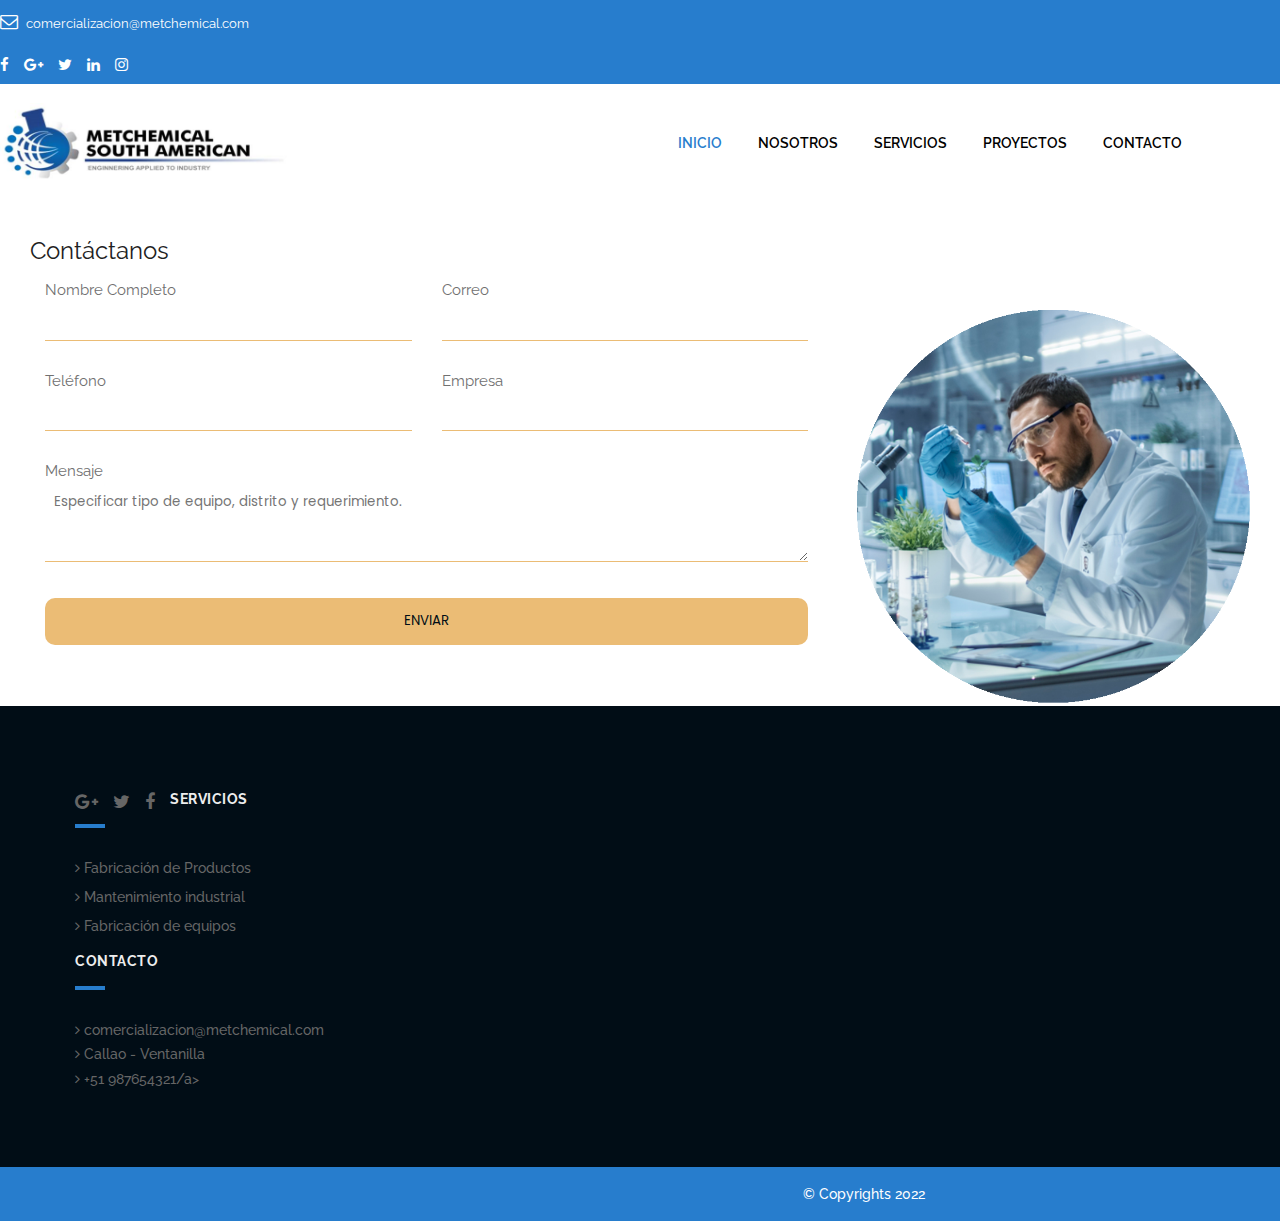
==== contacto.html @ 7496e04a "Tercera version 06/03 Alonso" ====
<!DOCTYPE html>
<html lang="en">
    <head>
        <meta charset="UTF-8">
        <meta http-equiv="X-UA-Compatible" content="IE=edge">
        <meta name="viewport" content="width=device-width, initial-scale=1.0">
        <link rel="icon" href="images/fevicon/fevicon.png" type="image/gif" />
        <link rel="stylesheet" type="text/css" href="css/styles.css">
        <link rel="stylesheet" type="text/css" href="css/style.css">
        <link href="https://cdn.jsdelivr.net/npm/bootstrap@5.1.3/dist/css/bootstrap.min.css" rel="stylesheet" integrity="sha384-1BmE4kWBq78iYhFldvKuhfTAU6auU8tT94WrHftjDbrCEXSU1oBoqyl2QvZ6jIW3" crossorigin="anonymous">
        <link rel="stylesheet" href="css/animate.css" />
        <link rel="stylesheet" href="css/responsive.css" />
        <!-- contact css -->
        <link rel="stylesheet" href="css/contacto.css" />
        <!-- colors css -->
        <link rel="stylesheet" href="css/colors1.css" />
        <!-- custom css -->
        <link rel="stylesheet" href="css/custom.css" />
        <!-- wow Animation css -->
        <link rel="stylesheet" href="css/animate.css" />
        <!-- revolution slider css -->
        <script src="https://cdn.jsdelivr.net/npm/bootstrap@5.1.3/dist/js/bootstrap.bundle.min.js" integrity="sha384-ka7Sk0Gln4gmtz2MlQnikT1wXgYsOg+OMhuP+IlRH9sENBO0LRn5q+8nbTov4+1p" crossorigin="anonymous"></script>
        <title>Nosotros</title>
    </head>
<body>

     <!-- loader -->
     <div class="bg_load"> <img class="loader_animation" src="images/loaders/loader_1.png" alt="#" /> </div>
     <!-- end loader -->
 
     <header id="default_header" class="header_style_1">
         <!-- header top -->
         <div class="header_top">
           <div class="container">
             <div class="row">
               <div class="col-md-8">
                 <div class="full">
                   <div class="topbar-left">
                     <ul class="list-inline">
     
                       <li> <span class="topbar-label"><i class="fa fa-envelope-o"></i></span> <span
                           class="topbar-hightlight"><a href="comercializacion@metchemical.com">
                             comercializacion@metchemical.com</a></span>
                       </li>
                     </ul>
                   </div>
                 </div>
               </div>
               <div class="col-md-4 right_section_header_top">
                 <div class="float-left">
                   <div class="social_icon">
                     <ul class="list-inline">
                       <li><a class="fa fa-facebook" href="https://www.facebook.com/" title="Facebook" target="_blank"></a>
                       </li>
                       <li><a class="fa fa-google-plus" href="https://plus.google.com/" title="Google+" target="_blank"></a>
                       </li>
                       <li><a class="fa fa-twitter" href="https://twitter.com" title="Twitter" target="_blank"></a></li>
                       <li><a class="fa fa-linkedin" href="https://www.linkedin.com" title="LinkedIn" target="_blank"></a>
                       </li>
                       <li><a class="fa fa-instagram" href="https://www.instagram.com" title="Instagram" target="_blank"></a>
                       </li>
                     </ul>
                   </div>
                 </div>
                 <div class="float-right">
                   <!-- <div class="make_appo"> <a class="btn white_btn" href="make_appointment.html">Make Appointment</a> </div> -->
                 </div>
               </div>
             </div>
           </div>
         </div>
         <!-- end header top -->
         <!-- header bottom -->
         <div class="header_bottom">
           <div class="container">
             <div class="row">
               <div class="col-lg-3 col-md-12 col-sm-12 col-xs-12">
                 <!-- logo start -->
                 <div class="logo"> <a href="index.html"><img src="images/logos/it_logo.png" alt="logo" /></a> </div>
                 <!-- logo end -->
               </div>
               <div class="col-lg-9 col-md-12 col-sm-12 col-xs-12">
                 <!-- menu start -->
                    <div class="menu_side">
                        <div id="navbar_menu">
                            <ul class="first-ul">
                                <li> <a class="active" href="index.html">Inicio</a>
                                  <!-- <ul>
                                    <li><a href="it_home.html">It Home Page</a></li>
                                    <li><a href="it_home_dark.html">It Dark Home Page</a></li>
                                  </ul> -->
                                </li>
                                <li><a href="nosotros.html">Nosotros</a></li>
                                <li> <a href="#it_service.html">Servicios</a>
                                  <ul>
                                    <li><a href="#it_service_list.html">Categoría 1</a></li>
                                    <li><a href="#it_service_detail.html">Categoría 2</a></li>
                                  </ul>
                                </li>
                                <li> <a href="proyectos.html">Proyectos</a>
                                </li>

                                <!--<li> <a href="it_shop.html">Shop</a>
                                     <ul>
                                         <li><a href="it_shop.html">Shop List</a></li>
                                         <li><a href="it_shop_detail.html">Shop Detail</a></li>
                                         <li><a href="it_cart.html">Shopping Cart</a></li>
                                         <li><a href="it_checkout.html">Checkout</a></li>
                                     </ul>
                                 </li> -->
                                 <li> <a href="#it_contact.html">Contacto</a></li>
                            </ul>
                        </div>
                 </div>
                 <!-- menu end -->
               </div>
             </div>
           </div>
         </div>
         <!-- header bottom end -->
     </header>

    <div class="contact-wrapper animated bounceInUp">
        <div class="contact-form">
            <h1>Contáctanos</h1>
            <form name="frmContacto" method="post" action="sendmail.php">
                <p>
                    <label>Nombre Completo</label>
                    <input type="text" name="name">
                </p>
                <p>
                    <label>Correo</label>
                    <input type="email" name="email">
                </p>
                <p>
                    <label>Teléfono</label>
                    <input type="tel" name="phone">
                </p>
                <p>
                    <label>Empresa</label>
                    <input type="text" name="empresa">
                </p>
                <p class="block">
                   <label>Mensaje</label> 
                    <textarea placeholder="Especificar tipo de equipo, distrito y requerimiento." name="mensaje" rows="3"></textarea>
                </p>
                <p class="block">
                    <button type="submit">
                        Enviar
                    </button>
                </p>
            </form>
        </div>
        <div class="contact-info" style="background-image: url('/images/quimica-metchemical.png'); background-size: cover;">
           
        </div>
    </div>

    <footer class="footer_style_2">
        <div class="container-fuild">
          <div class="row">
          
            <div class="footer_blog">
              <div class="row">
                <div class="col-md-3">
                  <ul class="social_icons">
                    <li class="social-icon fb"><a href="#"><i class="fa fa-facebook" aria-hidden="true"></i></a></li>
                    <li class="social-icon tw"><a href="#"><i class="fa fa-twitter" aria-hidden="true"></i></a></li>
                    <li class="social-icon gp"><a href="#"><i class="fa fa-google-plus" aria-hidden="true"></i></a></li>
                  </ul>
                </div>
                <div class="col-md-3">
                  <div class="main-heading left_text">
                    <h2>Servicios</h2>
                  </div>
                  <ul class="footer-menu">
                    <li><a href="#it_data_recovery.html"><i class="fa fa-angle-right"></i> Fabricación de Productos</a></li>
                    <li><a href="#it_computer_repair.html"><i class="fa fa-angle-right"></i> Mantenimiento industrial</a>
                    </li>
                    <li><a href="#it_mobile_service.html"><i class="fa fa-angle-right"></i> Fabricación de equipos </a></li>
                    <!-- <li><a href="it_network_solution.html"><i class="fa fa-angle-right"></i> Network solutions</a></li>
                    <li><a href="it_techn_support.html"><i class="fa fa-angle-right"></i> Technical support</a></li> -->
                  </ul>
                </div>
                <div class="col-md-6">
                  <div class="main-heading left_text">
                    <h2>Contacto</h2>
                  </div>
                  <p><i class="fa fa-angle-right"></i>
                    comercializacion@metchemical.com<br>
                    <i class="fa fa-angle-right"></i> Callao - Ventanilla<br>
                    <span style="font-size:18px;"><a href="tel:+9876543210"><i class="fa fa-angle-right"></i> +51
                        987654321/a></span>
                  </p>
                
                </div>
              </div>
            </div>
            <div class="cprt">
              <p>© Copyrights 2022 </p>
            </div>
          </div>
        </div>
      </footer>
      <!-- end footer -->
  
      <script src="js/jquery.min.js"></script>
  <script src="js/bootstrap.min.js"></script>
  <!-- menu js -->
  <script src="js/menumaker.js"></script>
  <!-- wow animation -->
  <script src="js/wow.js"></script>
  <!-- custom js -->
  <script src="js/custom.js"></script>
  <!-- revolution js files -->
  <script src="revolution/js/jquery.themepunch.tools.min.js"></script>
  <script src="revolution/js/jquery.themepunch.revolution.min.js"></script>
  <script src="revolution/js/extensions/revolution.extension.actions.min.js"></script>
  <script src="revolution/js/extensions/revolution.extension.carousel.min.js"></script>
  <script src="revolution/js/extensions/revolution.extension.kenburn.min.js"></script>
  <script src="revolution/js/extensions/revolution.extension.layeranimation.min.js"></script>
  <script src="revolution/js/extensions/revolution.extension.migration.min.js"></script>
  <script src="revolution/js/extensions/revolution.extension.navigation.min.js"></script>
  <script src="revolution/js/extensions/revolution.extension.parallax.min.js"></script>
  <script src="revolution/js/extensions/revolution.extension.slideanims.min.js"></script>
  <script src="revolution/js/extensions/revolution.extension.video.min.js"></script>
  


</body>
</html>
---- css/styles.css ----
body{
    
}

.center{
    display: flex;
    justify-content: center;
    align-items: center;
}

.padding-top-s{
    padding-top: 20px;
}

.padding-top-m{
    padding-top: 50px;
}

.padding-top-l{
    padding-top: 80px;
}

.padding-top-xl{
    padding-top: 120px;
}

.padding-bottom-l{
    padding-bottom: 80px;
}


.padding-bottom-Xl{
    padding-bottom: 120px;
}




.color1{
    background: #0769b4;
}

.color2{
    background: #B45207;
}

.color3{
    background: #5207B4;
}

.color4{
    background: #75B8EB;
}

.color5{
    background: #EBBC75;
}

.color6{
    background: #010D16;
}

.color7{
    background: #707D86;
}

.color8{
    background: #12B407;
}

.color9{
    background: #F9F9F9;
}

/**************************************************/

.cover{
    width: 100%; 
    height: 450px; 
    background-repeat:no-repeat;
    background-size:cover;
    background-position:center;
    text-align: center;
    margin-top: 160px;
}

.cover h1{
    color: white;
    font-size: 60px;
    font-weight: bold;
}

.cover .row{
    height: 100%;
}

/**************************************************/


.circle-img{
    width:100%;
    margin-top: -200px;
}


/*******************************MISION Y VISION*******************************/

.mision-vision{
    margin: 20px;
    border-radius: 50%;
    width:200px;
    height:200px;
}

.mision-vision p{
    font-weight: bold;
    font-size: x-large;
    color: white;
}

.recurso{
    width: 200px;
}

/* .mision-vision:hover{
    transition: ease-in 0.3s;
    background: #010D16;
} */

.title-mv{
    
}

.mision-vision .event-h{
    width: 90%;
    padding-top: 120px;
    text-align: left;
    transform: translatey(30px);
    opacity: 0;
    transition: all .3s ease-in-out;
}

.mision-vision .event-h:hover{
    transform: translatey(0px);
    opacity: 1;
    transition: all .3s ease-in-out;
}


/***********************************VALORES**********************/

.valores{
    background: white;
    border-radius: 10px;
    height: 140px;
    margin-bottom: 20px;
    border: 1px solid #010D16;
    padding-top: 20px;
    padding-left: 20px;
    padding-bottom: 20px;
    padding-right: 20px;
}

.valores span{
    font-weight: 400;
    font-size: medium;
}

.v-t{
    font-weight: bold;
    font-size: large;
}

.icon-v{
    width: 80px;
    padding-right: 20px;
}



/***************************************************************/

.cta1{
    background: #EBBC75;
    width: 180px;
    height: 50px;
    border-radius: 10px;
    line-height: 42px;
    color: #010D16;
    font-weight: bold;
    cursor: pointer;
}

.color-a{
    color: white;
}

.cta1:hover{
    background: #0769b4;
    color: white;
    transition: ease-in 0.3s;
}





/*****************************PROYECTOS****************************/

.border-pro{
    border: 1px solid #010D16;
    margin: 20px;
    
}

.img-proyectos{
    margin-left: -12px;
    width: 112%;
    background-repeat:no-repeat;
    background-size:cover;
    background-position:center;
    height: 200px;
}




/*********************EFECTOS*****************************/

.animated {
    -webkit-animation-duration: 2.5s;
    animation-duration: 2.5s;
    -webkit-animation-fill-mode: both;
    animation-fill-mode: both;
    -webkit-animation-timing-function: linear;
    animation-timing-function: linear;
    animation-iteration-count: 0.5s;
    -webkit-animation-iteration-count: 0.5s;
  } 
  
  @-webkit-keyframes bounce {
    0%, 20%, 40%, 60%, 80%, 100% {-webkit-transform: translateY(0);}
    50% {-webkit-transform: translateY(-5px);}
  } 
  
  @keyframes bounce { 
    0%, 20%, 40%, 60%, 80%, 100% {transform: translateY(0);}
    50% {transform: translateY(-5px);}
  } 
  
  .bounce { 
    -webkit-animation-name: bounce;
    animation-name: bounce;
  }
---- css/style.css ----
/*------------------------------------------------------------------
		File Name: style.css
-------------------------------------------------------------------*/

/*------------------------------------------------------------------
		[Table of contents]

		1.  IMPORT FONTS
    2.  IMPORT FILES
	3.  BASIC
    4.  LOADER
	5.  HEADER
	      - Header Top 
	      - Menu 
	      - Search Bar
	      - Side Menu
		  - Fix Header
	6.  SLIDER PARALLAX
	      - Simple Parallax
	      - Slider Text
		  - Testimonial slider
	7.  SECTION
	      - Counter
		  - Form
		  - Progress Bar
		  - Pagination
	8.  SLIDER
	9.  ACCORDION
	10. PRICE TABLE
	11. INNER PAGE BANNER
	12. SIDEBAR
	     - Sidebar Search
	13. BLOG	
         - Blog Detail	
	14. CASE STUDIES
	15. SHOP
    16. FOOTER
	17. CUSTOM
		
	-------------------------------------------------------------------*/


/*------------------------------------------------------------------
		1. IMPORT FONTS
	-------------------------------------------------------------------*/

@import url(https://fonts.googleapis.com/css?family=Source+Sans+Pro:300,400,400i,600,700,900);
@import url('https://fonts.googleapis.com/css?family=Raleway:100,100i,200,200i,300,300i,400,400i,500,500i,600,600i,700,700i,800,800i,900,900i');
@import url('https://fonts.googleapis.com/css?family=Poppins:100,100i,200,200i,300,300i,400,400i,500,500i,600,600i,700,700i,800,800i,900,900i');
@import url(https://fonts.googleapis.com/css?family=Roboto:300,400,400i,500,500i,700,700i);
@import url(https://fonts.googleapis.com/css?family=Arvo:400,400i,700,700i);

/*------------------------------------------------------------------
		2. IMPORT FILES
	-------------------------------------------------------------------*/

@import url(animate.css);
@import url(font-awesome.min.css);

/*------------------------------------------------------------------
		3. BASIC
	-------------------------------------------------------------------*/

* {
	margin: 0;
	padding: 0;
	outline: none !important;
	box-sizing: border-box;
}

html,
body {
	color: #898989;
	font-size: 15px;
	font-family: 'Raleway', sans-serif;
	line-height: normal;
	font-weight: 400;
	overflow-x: hidden;
}

body {
	overflow-x: hidden;
}

body.demos .section {
	background: url(images/bg.png) repeat top center #f2f3f5;
}

body.demos .section-title img {
	max-width: 280px;
	display: block;
	margin: 10px auto;
}

body.demos .service-widget h3 {
	border-bottom: 1px solid #ededed;
	font-size: 18px;
	padding: 20px 0;
	background-color: #ffffff;
}

body.demos .service-widget {
	margin: 0 0 30px;
	padding: 30px;
	background-color: #fff
}

body.demos .container-fluid {
	max-width: 1080px
}

a {
	color: #1f1f1f;
	text-decoration: none !important;
	outline: none !important;
	-webkit-transition: all .3s ease-in-out;
	-moz-transition: all .3s ease-in-out;
	-ms-transition: all .3s ease-in-out;
	-o-transition: all .3s ease-in-out;
	transition: all .3s ease-in-out;
}

h1,
h2,
h3,
h4,
h5,
h6 {
	letter-spacing: 0;
	font-weight: normal;
	position: relative;
	padding: 0;
	font-weight: normal;
	line-height: normal;
	color: #1f1f1f;
	margin: 0
}

h6 {
	font-size: 14px;
	margin-bottom: 10px;
}

h1 {
	font-size: 24px
}

.small_heading.main-heading h2 {
	font-size: 21px;
}

.small_heading.main-heading::after {
	top: 18px;
}

.small_heading.main-heading {
	margin-bottom: 20px;
	width: 100%;
}

h3 {
	font-size: 18px
}

h4 {
	font-size: 16px
}

h5 {
	font-size: 14px
}

h1 a,
h2 a,
h3 a,
h4 a,
h5 a,
h6 a {
	color: #212121;
	text-decoration: none!important;
	opacity: 1
}

ol,
ul {
	list-style: none;
	margin: 0;
}

a {
	color: #000;
	text-decoration: none;
	outline: none;
}

a,
.btn {
	text-decoration: none !important;
	outline: none !important;
	-webkit-transition: all .3s ease-in-out;
	-moz-transition: all .3s ease-in-out;
	-ms-transition: all .3s ease-in-out;
	-o-transition: all .3s ease-in-out;
	transition: all .3s ease-in-out;
}

.btn-custom {
	margin-top: 20px;
	background-color: transparent;
	border: 2px solid #ddd;
	padding: 12px 40px;
	font-size: 16px;
}

.button_section {
	float: left;
	width: 100%;
}

a.btn,
button.btn {
	min-width: 170px;
	height: 50px;
	border-radius: 100px;
	padding: 0;
	text-align: center;
	line-height: 52px;
	font-size: 14px;
	font-weight: 600;
	text-transform: uppercase;
	margin-top: 10px;
	color: #fff;
	border: solid transform 1px;
	text-shadow: 1px 1px 3px rgba(0, 0, 0, .5);
	position: relative;
	font-family: 'Poppins', sans-serif;
}

.btn.dark_gray_bt {
	background: #252525;
}

a.btn.border_btn {
	border: solid transparent 1px;
	background: transparent;
}

a.btn:hover,
button.btn:hover,
a.btn:focus,
button.btn:focus {
	background: #252525;
	color: #fff;
}

button.btn.white_btn,
a.btn.white_btnbutton.btn.white_btn,
a.btn.white_btn {
	background: #fff;
	padding: 0 50px;
}

.btn.sqaure_bt i {
	margin-left: 8px;
	font-weight: 600;
	top: -1px;
	position: relative;
}

.bottom_info .btn.sqaure_bt {
	margin: 0;
}

.bottom_info .pull-right {
	margin-top: 17px !important;
}

.blog_grid .bottom_info .pull-right {
	margin-top: 0 !important;
}

.padding-bottom_0 {
	padding-bottom: 0 !important;
}

.padding-top_0 {
	padding-top: 0 !important;
}

.padding-bottom_1 {
	padding-bottom: 10px !important;
}

.padding-bottom_2 {
	padding-bottom: 20px !important;
}

.padding-bottom_3 {
	padding-bottom: 30px !important;
}

.padding-bottom_4 {
	padding-bottom: 40px !important;
}

.padding-bottom_5 {
	padding-bottom: 50px !important;
}

.pull-right {
	float: right !important;
}

.pull-left {
	float: left !important;
}

.img-responsive {
	max-width: 100%;
}

.color_black p,
.color_black ul,
.color_black ul li {
	color: #000;
}

.black_color {
	color: #000;
}

.semi_bold {
	font-weight: 600;
}

.lead {
	font-size: 18px;
	line-height: 30px;
	color: #767676;
	margin: 0;
	padding: 0;
}

blockquote {
	margin: 20px 0 20px;
	padding: 30px;
}

.margin_0 {
	margin: 0 !important;
}

.padding_0 {
	padding: 0 !important;
}

h2 {
	font-size: 35px;
	color: #000;
	line-height: 36px;
	font-weight: 600;
	position: relative;
	margin-bottom: 15px;
	text-transform: uppercase;
	margin-top: 15px;
}

h3 {
	font-size: 24px;
	color: #000;
	line-height: normal;
	font-weight: 500;
	text-transform: none;
	margin-bottom: 20px;
	font-weight: 600;
}

h4 {
	font-size: 18px;
	color: #000;
	line-height: 21px;
	font-weight: 600;
	text-transform: none;
	margin: 30px 0 20px 0;
}

h5 {
	font-size: 15px;
	font-weight: 700;
	text-transform: uppercase;
	margin: 0;
	line-height: normal;
	color: #000;
}

p {
	color: #707070;
	font-size: 15px;
	line-height: 21px;
}

p.large {
	color: #898989;
	font-size: 20px;
	font-weight: 400;
	margin: 0 0 10px 0;
}

p.large_2 {
	font-weight: 500;
	font-size: 18px;
	color: #898989;
}

button,
input,
select,
textarea,
option {
	font-family: 'Poppins', sans-serif;
}

a#submit {
	z-index: 1;
}

a:hover,
a:focus {
	color: #000;
	text-decoration: none;
}

.span1,
.span2,
.span3,
.span4,
.span5,
.span6,
.span7,
.span8,
.span9,
.span10 {
	padding: 0 15px;
	float: left;
	min-height: 25px;
}

.border_radius_0 {
	border-radius: 0 !important;
}

.span1 {
	width: 10%;
}

.span2 {
	width: 20%;
}

.span3 {
	width: 30%;
}

.span4 {
	width: 40%;
}

.span5 {
	width: 50%;
}

.span6 {
	width: 60%;
}

.span7 {
	width: 70%;
}

.span8 {
	width: 80%;
}

.span9 {
	width: 90%;
}

.span10 {
	width: 100%;
}

.container {
	width: 1200px;
	max-width: 1200px;
}

.section_padding {
	padding: 80px 0 100px;
}

.layout_2_padding {
	padding: 100px 0 80px;
}

.full {
	width: 100%;
	float: left;
	margin: 0;
	padding: 0;
}

.top_80 {
	top: 80px;
}

.vertical-center {
	display: flex;
	align-items: center;
	height: 100%;
	width: 100%;
}

.right_side {
	float: right;
}

.text_align_right {
	text-align: right;
}

.left_side {
	float: left;
}

.text_align_left {
	text-align: left;
}

.text_align_center {
	text-align: center;
}

.center {
	width: 100%;
	display: flex;
	justify-content: center;
}

.modal-backdrop.show {
	opacity: 1;
}

.border_dotted_circle {
	border: dotted #e1e1e1 3px;
	width: 170px;
	height: 170px;
	border-radius: 100%;
	display: flex;
	justify-content: center;
	align-items: center;
	position: relative;
	z-index: 1;
}

.border_dotted_circle:hover,
.border_dotted_circle:focus {
	border: dotted #e1e1e1 3px;
	animation-name: rotate;
	animation-duration: 2s;
	animation-iteration-count: infinite;
	animation-timing-function: linear;
	-webkit-animation-name: rotate;
	-webkit-animation-duration: 2s;
	-webkit-animation-iteration-count: infinite;
	-webkit-animation-timing-function: linear;
	-moz-animation-name: rotate;
	-moz-animation-duration: 2s;
	-moz-animation-iteration-count: infinite;
	-moz-animation-timing-function: linear;
	-ms-animation-name: rotate;
	-ms-animation-duration: 5s;
	-ms-animation-iteration-count: infinite;
	-ms-animation-timing-function: linear;
	-o-animation-name: rotate;
	-o-animation-duration: 2s;
	-o-animation-iteration-count: infinite;
	-o-animation-timing-function: linear;
}

@-webkit-keyframes rotate {
	from {
		-webkit-transform: rotate(0deg);
		-moz-transform: rotate(0deg);
		-ms-transform: rotate(0deg);
		-o-transform: rotate(0deg);
		transform: rotate(0deg);
	}
	to {
		-webkit-transform: rotate(360deg);
		-moz-transform: rotate(360deg);
		-ms-transform: rotate(360deg);
		-o-transform: rotate(360deg);
		transform: rotate(360deg);
	}
}

@-moz-keyframes rotate {
	from {
		-moz-transform: rotate(0deg);
	}
	to {
		-moz-transform: rotate(360deg);
	}
}

.white_fonts p,
.white_fonts h1,
.white_fonts h2,
.white_fonts h3,
.white_fonts h4,
.white_fonts h5,
.white_fonts h6,
.white_fonts ul,
.white_fonts ul li,
.white_fonts ul li a,
.white_fonts ul i,
.white_fonts .post_info i,
.white_fonts div,
.white_fonts a.read_more {
	color: #fff !important;
}

.light_silver_fonts p,
.light_silver_fonts h1,
.light_silver_fonts h2,
.light_silver_fonts h3,
.light_silver_fonts h4,
.light_silver_fonts h5,
.light_silver_fonts h6,
.light_silver_fonts ul,
.light_silver_fonts ul li,
.light_silver_fonts ul li a,
.light_silver_fonts ul i,
.light_silver_fonts .post_info i,
.light_silver_fonts div,
.light_silver_fonts a.read_more {
	color: #ccc !important;
}


/** icon **/

.iconsmind-Over-Time2::before {
	content: "\eb2e";
}

.iconsmind-Money-2::before {
	content: "\eac6";
}

.iconsmind-People-onCloud::before {
	content: "\eb52";
}

.iconsmind-Wallet-2::before {
	content: "\ede5";
}

.iconsmind-Shield::before {
	content: "\ec4f";
}

.iconsmind-Ribbon-2::before {
	content: "\ebf5";
}


/** end icon **/

section.background_bg_bottom {
	background-repeat: repeat-x !important;
	background-position: bottom center !important;
}

.parallax_bg {
	background-repeat: no-repeat;
	background-position: center center;
	background-size: cover;
}

.dark_gray {
	background-color: #111;
	min-height: 400px;
}

.dark_gray.white_fonts h2 {
	color: #17a5e9 !important;
}

.dark_gray.light_silver_fonts h2 {
	color: #fff !important;
}

.list_style_1 {
	font-size: 14px;
	font-weight: 500;
	margin: 20px 0 15px;
}

.list_style_1 i {
	float: left;
	margin: 3px 16px 0 0;
}

.light_silver {
	background: #f8f8f8;
}

.light_silver_2 {
	background: #f8f8f8 !important;
}

.padding-bottom_5 {
	padding-bottom: 50px !important;
}

hr.dottad_border {
	border-top: dotted 3px;
	margin: 80px 0;
}

.margin_bottom_30_all {
	margin-bottom: 30px;
}

.margin_bottom_50_all {
	margin-bottom: 50px;
}

.margin_bottom_20_all {
	margin-bottom: 20px;
}

.margin_bottom_0 {
	margin-bottom: 0px !important;
}

.section {
	float: left;
	width: 100%;
}

.pagination>li.active a {
	color: #fff;
}

.contant_section {
	float: left;
	width: 100%;
}

.blog_feature_img img {
	width: 100%;
}

.main_heading {
	position: relative;
	margin-bottom: 65px;
}

.main_heading::after {
	content: "";
	display: block;
	margin: 20px auto 0;
	width: 80px;
	height: 5px;
	background: #17a5e9;
}

.main_heading.text_align_left::after {
	margin-left: 0;
}

.main_heading.text_align_right::after {
	margin-right: 0;
}

.icon img {
	width: 100px;
}


/*------------------------------------------------------------------
		4. LOADER
	-------------------------------------------------------------------*/

.bg_load {
	float: left;
	position: fixed;
	width: 100%;
	text-align: center;
	height: 100%;
	z-index: 999;
	top: 0;
	left: 0;
	display: flex;
	justify-content: center;
	align-items: center;
}

.loader_animation {
	animation-name: rotatey;
	animation-duration: 2s;
	animation-iteration-count: infinite;
	animation-timing-function: linear;
	-webkit-animation-name: rotatey;
	-webkit-animation-duration: 2s;
	-webkit-animation-iteration-count: infinite;
	-webkit-animation-timing-function: linear;
	-moz-animation-name: rotatey;
	-moz-animation-duration: 2s;
	-moz-animation-iteration-count: infinite;
	-moz-animation-timing-function: linear;
	-ms-animation-name: rotatey;
	-ms-animation-duration: 2s;
	-ms-animation-iteration-count: infinite;
	-ms-animation-timing-function: linear;
	-o-animation-name: rotatey;
	-o-animation-duration: 2s;
	-o-animation-iteration-count: infinite;
	-o-animation-timing-function: linear;
}

@-webkit-keyframes rotatey {
	from {
		-webkit-transform: rotatey(0deg);
		-moz-transform: rotatey(0deg);
		-ms-transform: rotatey(0deg);
		-o-transform: rotatey(0deg);
		transform: rotatey(0deg);
	}
	to {
		-webkit-transform: rotatey(360deg);
		-moz-transform: rotatey(360deg);
		-ms-transform: rotatey(360deg);
		-o-transform: rotatey(360deg);
		transform: rotatey(360deg);
	}
}

@-moz-keyframes rotatey {
	from {
		-moz-transform: rotatey(0deg);
	}
	to {
		-moz-transform: rotatey(360deg);
	}
}

.full_layout_without_container {
	padding: 80px 15px 50px;
}

.opacity_half_color {
	opacity: 0.5;
}

.opacity_70_color {
	opacity: 0.7;
}

.padding_75 {
	padding: 75px 0;
}


/*------------------------------------------------------------------
		5. HEADER
	-------------------------------------------------------------------*/


/*----- header fix -----*/

.fixed-header {
	position: fixed;
	top: 0;
	left: 0;
	width: 100%;
}


/*----- Header Top -----*/

header {
	position: relative;
	z-index: 1;
}

header .right_bt {
	float: right;
}

header .right_bt .btn {
	margin: 26px 0 0;
}

.header_top {
	min-height: 50px;
}

.header_bottom {
	min-height: auto;
}

.header_top ul {
	list-style: none;
	margin: 10px 0;
	padding: 0;
}

.header_top ul li {
	font-size: 14px;
	color: #fff;
	float: left;
}

.header_top ul li i {
	margin: 0 2px 0 0;
}

.header_top ul li i {
	color: #fff;
	transition: ease all 0.2s;
	font-size: 18px;
	margin-right: 5px;
}

.header_top .social_icon ul li a {
	color: #fff;
}

.top_information.pull-left li {
	margin-right: 20px;
}

.top_information.pull-right li {
	margin-left: 20px;
}

.logo {
	float: left;
	margin: 19px 0 19px;
	position: relative;
	left: 0;
}

.logo img {
	height: 80px;
}

.header_style_1 .header_top {
	position: relative;
}

.make_appo {
	float: right;
}

.make_appo .btn.white_btn {
	margin: 0;
	border-radius: 0;
	font-weight: 600;
	padding: 0 35px;
	font-family: 'Raleway', sans-serif;
}

.topbar-left {
	float: left;
}

.header_top .topbar-left .list-inline {
	float: left;
	margin: 13px 0;
}

.header_top ul li {
	font-size: 13px;
	color: #fff;
	float: left;
	margin-right: 20px;
}

.mechanic header#default_header {
	border-top: solid #3c5c9e 8px;
}

.mechanic .logo {
	margin: 25px 0 0;
}

.header_bottom {
	position: relative;
	z-index: 9;
}


/*----- Menu -----*/

.menu_side {
	float: right;
	width: auto;
}

.main_menu div#navbar_menu ul li a i {
	font-weight: 600;
}

#navbar_menu,
#navbar_menu ul,
#navbar_menu ul li,
#navbar_menu ul li a,
#navbar_menu #menu-button {
	margin: 0;
	padding: 0;
	border: 0;
	list-style: none;
	line-height: 1;
	display: block;
	-webkit-box-sizing: border-box;
	-moz-box-sizing: border-box;
	box-sizing: border-box;
}

#navbar_menu ul,
#navbar_menu ul li,
#navbar_menu ul li a,
#navbar_menu #menu-button {
	position: relative;
}

#navbar_menu:after,
#navbar_menu>ul:after {
	content: ".";
	display: block;
	clear: both;
	visibility: hidden;
	line-height: 0;
	height: 0;
}

#navbar_menu #menu-button {
	display: none;
}

#navbar_menu {
	margin: 37px 0 0 0;
	float: left;
}

#navbar_menu>ul>li {
	float: left;
}

#navbar_menu.align-center>ul {
	font-size: 0;
	text-align: center;
}

#navbar_menu.align-center>ul>li {
	display: inline-block;
	float: none;
}

#navbar_menu.align-center ul ul {
	text-align: left;
}

#navbar_menu.align-right>ul>li {
	float: right;
}

#navbar_menu>ul>li>a {
	padding: 15px 18px;
	font-size: 14px;
	color: #000;
	font-weight: 600;
	text-transform: uppercase;
}

#navbar_menu ul ul {
	position: absolute;
	left: -9999px;
}

#navbar_menu.align-right ul ul {
	text-align: right;
}

#navbar_menu ul ul li {
	height: 0;
	-webkit-transition: all .25s ease;
	-moz-transition: all .25s ease;
	-ms-transition: all .25s ease;
	-o-transition: all .25s ease;
	transition: all .25s ease;
}

#navbar_menu li:hover>ul {
	left: auto;
}

#navbar_menu.align-right li:hover>ul {
	left: auto;
	right: 0;
}

#navbar_menu li:hover>ul>li {
	height: 45px;
}

#navbar_menu ul ul ul {
	margin-left: 100%;
	top: 0;
}

#navbar_menu.align-right ul ul ul {
	margin-left: 0;
	margin-right: 100%;
}

#navbar_menu ul ul li a {
	padding: 15px 20px 15px;
	font-size: 14px;
	color: #999;
	font-weight: 500;
	background: #fff;
	color: #666 !important;
}

#navbar_menu ul ul li:last-child>a,
#navbar_menu ul ul li.last-item>a {}

#navbar_menu ul ul li:hover>a,
#navbar_menu ul ul li a:hover {
	color: #ffffff;
}

#navbar_menu ul ul {
	width: 250px;
	box-shadow: 0 5px 35px -18px #000;
	border-top: solid #000 2px;
}

#navbar_menu ul ul li a:hover,
#navbar_menu ul ul li a:focus {
	color: #fff !important;
	padding: 15px 20px 15px;
}

.main_bg {
	margin-top: 0px;
	min-height: 70px;
	position: relative;
}


/*-- Search Bar --*/

.search_icon {
	float: left;
	margin: 48px 0px 0 15px;
}

.search_icon ul {
	list-style: none;
	float: left;
	margin: 0;
	padding: 0;
}

.search_icon ul li {
	float: left;
	font-size: 14px;
}

.search_icon ul li {
	float: left;
	font-size: 16px;
}

.search_icon ul li a {
	color: #000;
}

#search_bar {
	padding: 0 !important;
}

#search_bar .modal-content {
	position: relative;
	background-color: transparent;
	border: none;
	border-radius: 0;
	box-shadow: none;
}

#search_bar .modal-dialog {
	width: 100%;
	padding: 0;
	margin: 0;
	transition: -webkit-transform .3s ease-out;
	transition: transform .3s ease-out;
	transition: transform .3s ease-out, -webkit-transform .3s ease-out;
	-webkit-transform: translate(0, 0%);
	transform: translate(0, 0%);
	max-width: 100%;
	margin: 0;
}

#search_bar button.close {
	float: right;
	font-weight: 400;
	line-height: 1;
	color: #000;
	text-shadow: none;
	opacity: 1;
	width: 60px;
	height: 60px;
	font-size: 18px;
	background: #fff;
	margin: 0;
	position: fixed;
	right: 0;
}

#search_bar .modal-header {
	padding: 0;
	border-bottom: none;
}

#search_bar .search-global {
	position: absolute;
	top: 50vh;
	margin-top: -122px;
	width: 90%;
}

#search_bar .search-global__input {
	width: 100%;
	color: #fff;
	border: none;
	border-bottom: 1px solid #fff !important;
	background-color: transparent;
	opacity: 1;
	height: auto !important;
	padding: 0 70px 23px 0 !important;
	font-size: 65px;
	font-weight: 600;
	line-height: 75px;
	letter-spacing: -3px;
}

#search_bar .search-global__btn {
	position: absolute;
	top: 7px;
	right: 16px;
	font-size: 42px;
	color: #fff;
	border: none;
	background-color: transparent;
	transition: all 0.3s;
	cursor: pointer;
}

#search_bar .search-global__note {
	margin-top: 25px;
	font-size: 15px;
	color: #fff;
}

#search_bar *::placeholder {
	color: #fff;
	opacity: 1;
}

#search_bar .modal-body {
	float: left;
	width: 100%;
	margin: 0;
	padding: 0;
}

#search_bar .navbar-search {
	float: left;
	width: 100%;
	display: flex;
	justify-content: center;
}

.modal-open {
	padding: 0 !important;
}

.modal-backdrop.in {
	opacity: 1;
}

.modal-backdrop {
	position: fixed;
	top: 0;
	right: 0;
	bottom: 0;
	left: 0;
	z-index: 1040;
	background-color: rgba(0, 0, 0, .8);
}


/*-- Side Menu --*/

.menu_icon {
	float: left;
	padding: 48px 0 0 0;
}

.menu_icon ul {
	list-style: none;
	margin: 0;
	padding: 0;
}

.menu_icon ul li a {
	color: #000;
}


/*-- Fix Header --*/

.fix_header {
	position: absolute;
	width: 100%;
	top: 0;
}


/*-- header style 2 --*/

.header_style_2 #navbar_menu {
	margin: 12px 0 11px;
	float: left;
}

.header_style_2 .search_icon {
	float: left;
	margin: 22px 0 0 21px;
}

.menu_icon {
	padding: 22px 0px 0 0px;
}

.header_bottom .info_cont h4 {
	font-size: 14px;
	font-family: poppins;
	font-weight: 500;
}

.header_bottom .information_bottom p {
	color: #737373;
	font-family: poppins;
	font-size: 14px;
}

.header_bottom .information_bottom {
	margin: 45px 0 0;
}

.main_bg #navbar_menu>ul>li>a {
	color: #fff;
}

.main_bg .search_icon ul li a {
	color: #fff;
}

.main_bg .menu_icon ul li a {
	color: #fff;
}

.header_style_2 .header_top ul li,
.header_style_2 .header_top a,
.header_style_2 .header_top i {
	color: #737373;
}

.header_style_2 .header_bottom {
	background: #fff;
}

.header_style_2 .menu_side {
	float: right;
	width: 100%;
}

.header_style_4 .header_top {
	background: transparent;
}

.header_style_4 .header_bottom {
	min-height: 120px;
	background: #ffffff;
	padding: 0 30px 0 20px;
	float: left;
	width: 100%;
}

.header_style_4 .logo {
	left: 0px;
}

header .header_top,
header .header_bottom,
section,
footer,
.bottom_footer,
.light_silver,
.bottom_silver_section {
	float: left;
	width: 100%;
}


/*------------------------------------------------------------------
		6. SLIDER PARALLAX
	-------------------------------------------------------------------*/

#full_slider.full_slider_inner {
	position: relative;
	z-index: 0;
	min-height: 900px;
	overflow: hidden;
}

div#pallax_slider {
	width: 100%;
	height: 900px;
	margin: 0;
	z-index: 0;
	overflow: hidden;
}

.dott_star {
	background-image: url('../images/star_dots.png');
	width: 100%;
	background-position: center center;
	height: 100%;
}

.dott_star2 {
	width: 100%;
	background-position: center center;
	height: 100%;
}

.clouds {
	background-image: url('../images/claud.png');
	width: 100%;
	background-position: center center;
	height: 100%;
}

.layer {
	position: absolute;
	display: block;
}

#l1 {
	z-index: 1;
	top: 0;
	left: 0;
}

#l2 {
	z-index: 2;
	top: 0;
	left: 0;
}

#l3 {
	z-index: 3;
	bottom: -1px;
	left: 0px;
	top: inherit !important;
}

#l4 {
	z-index: 4;
	bottom: 0;
	left: 0;
}

.center_layer_img {
	width: 100%;
	text-align: center;
}

.blue_layer_bottom {
	background-image: url('../images/blue_layer_bottom.png');
	height: 132px;
	width: 100%;
	background-position: center bottom;
}

.light_blue div#pallax_slider {
	height: 780px;
}

.light_blue div#full_slider.full_slider_inner {
	height: 780px;
}

body.light_blue #full_slider.full_slider_inner {
	background: url('../images/star_bg2.png');
	background-size: cover;
}


/** Simple Parallax **/

.simple_slider_img {
	position: absolute;
	bottom: 0;
	width: 100%;
}


/** Slider Text **/

.slider_contant {
	position: relative;
	z-index: 3;
}

.slider_contant h2 {
	color: #fff;
	font-size: 65px;
	line-height: 82px;
	font-weight: 700;
	margin-bottom: 40px;
	text-transform: none;
}

.slider_contant p {
	margin: 0;
	color: #fff;
	font-size: 18px;
	font-weight: 500;
}

.slider_contant .button_section ul {
	float: right;
	margin-top: 7px;
}

.slider_contant .button_section ul li {
	float: left;
	margin: 0 5px 0 0;
}

.home_page_4 div#pallax_slider {
	height: 810px;
}

.home_page_4 #full_slider.full_slider_inner {
	min-height: 810px;
}


/*------------------------------------------------------------------
		7. SECTION
	-------------------------------------------------------------------*/

.padding_layout_1 {
	padding-top: 120px;
	padding-bottom: 115px;
}

.padding_layout_2 {
	padding-top: 120px;
	padding-bottom: 80px;
}

.padding_layout_1_small {
	padding-top: 80px;
	padding-bottom: 80px;
}

section.quality_ser_bg {
	background-repeat: repeat-x !important;
	background-position: bottom center !important;
	background: url(../images/bg_patter_1.png);
}

.about_info {
	position: relative;
}

.about_info img {
	position: absolute;
	padding: 48px 42px;
	left: 0;
	z-index: 0;
}

.qulity_ser {
	background: rgba(0, 0, 0, 0.1);
	margin-bottom: 30px;
}

section.dottad_star_bg {
	background-repeat: no-repeat !important;
	background-position: bottom right !important;
	background-image: url('../images/gray_dotts.png');
}

#subscribe_form input {
	width: 540px;
	height: 50px;
	border-radius: 100px;
	border: none;
	padding: 0 26px;
	color: #898989;
	font-size: 14px;
	float: left;
	margin-top: 10px;
	margin-right: 20px;
}

#subscribe_form {
	margin-top: 10px;
}

.grow_business {
	background-position: right bottom !important;
	background: url(../images/bg_patter_2.png);
	background-repeat: no-repeat;
}

.bottom_silver_section {
	padding: 35px 0;
	min-height: 120px;
}

.information_bottom.left-side {
	width: auto;
	float: left;
}

.information_bottom.right-side {
	width: auto;
	float: right;
}

.information_bottom {
	float: left;
	display: flex;
	justify-content: center;
}

.info_cont h4 {
	margin: 0;
}

.info_cont p {
	color: #000;
	float: left;
	width: 100%;
	margin: 0;
}

.icon_bottom {
	width: 30px;
	margin-right: 20px;
	text-align: center;
}

.info_cont {
	float: left;
	padding: 4px 0;
}

.icon_bottom {
	width: 50px;
	margin-right: 15px;
	text-align: center;
	font-size: 30px;
	line-height: normal;
}

.cleaning .icon_bottom i {
	width: 50px;
	height: 50px;
	background: #146e6f;
	color: #fff;
	font-size: 20px;
	line-height: 48px;
	float: left;
}

.service_style_2 .qulity_ser {
	background: transparent;
	margin-bottom: 60px;
}

.heading_min_small {
	font-size: 24px;
	margin: 0 0 15px 0;
}

.sapport_img {
	margin-top: -30px;
}

.icon_circle {
	border-radius: 100%;
	width: 70px;
	height: 70px;
	text-align: center;
	display: flex;
	justify-content: center;
	align-items: center;
	margin-right: 20px;
}

.feature_contant {
	float: right;
	width: 75%;
}

.heading_feature {
	color: #000;
	font-weight: 600;
}

.feature_icons {
	display: flex;
	padding-bottom: 20px;
	padding-top: 10px;
}

.list_style_2 {
	margin-top: 20px;
}

.list_style_2 i {
	width: 40px;
	height: 40px;
	background: #632e62;
	border-radius: 100%;
	text-align: center;
	color: #fff;
	line-height: 40px;
	left: 0;
	position: absolute;
	top: 5px;
}

.list_style_2 li {
	width: 100%;
	position: relative;
	padding-left: 70px;
	margin-bottom: 20px;
}

.list_2_head {
	color: #000;
	text-transform: uppercase;
	margin: 0;
}

.list_style_1.sort li {
	float: left;
	width: 20%;
}

.list_style_1.sort {
	float: left;
	width: 100%;
}

#testimonial_slider {
	padding-right: 70px;
}

#testimonial_slider .carousel-indicators {
	position: absolute;
	right: 0;
	bottom: -45px;
	left: 0;
	z-index: 15;
	display: -webkit-box;
	display: -ms-flexbox;
	display: flex;
	-webkit-box-pack: center;
	-ms-flex-pack: center;
	justify-content: flex-start;
	padding-left: 0;
	margin-right: 0;
	margin-left: 0;
	list-style: none;
	margin-bottom: 0;
}

.team_info h4 {
	margin-bottom: 0;
}

.testimonial-container {
	position: relative;
	padding-left: 180px;
}

.testimonial-container .testimonial-photo {
	float: left;
	position: absolute;
	top: 0;
	left: 0;
	overflow: hidden;
}

.testimonial-container .testimonial-photo img {
	border-radius: 100%;
}

.testimonial_qoute i {
	color: #dfdfdf;
	font-size: 135px;
}

.testimonial_qoute .text_align_left.testmonial_qoute i {
	margin-bottom: 25px;
}

.testimonial_qoute .text_align_right.testmonial_qoute i {
	margin-top: 10px;
}

.testimonial_qoute {
	float: left;
}

.heading_testi h4 {
	text-transform: uppercase;
	margin-bottom: 0;
}

.banner_slider .col-lg-7.col-md-7.col-sm-12.col-xs-12.text_align_right.pull-right img {
	margin-top: 50px;
}

.border_dottat {
	border: dotted 2px #704070;
}

.testimonial_slider_2 .testimonial_inner {
	padding: 40px;
}

.testimonial_slider_2 .heading_testi h4 {
	margin: 0;
}

.testimonial_slider_2 .carousel-indicators {
	bottom: -25px;
}

.brand_icons {
	float: left;
	width: 100%;
	margin-top: 15px;
}

.brand_icons li {
	float: left;
	width: 20%;
}

.member_heading h4 {
	margin-bottom: 0;
	text-transform: uppercase;
}

.team_section {
	margin-top: 20px;
}

.social_icon_style_2 ul {
	float: left;
}

.social_icon_style_2 ul li {
	float: left;
}

.social_icon_style_2 li {
	width: 50px;
	height: 50px;
	text-align: center;
	line-height: 50px;
	margin: 0 5px;
	font-size: 18px;
}

.social_icon_style_2 ul li a {
	float: left;
	width: 100%;
	border: solid #e3e3e3 1px;
	border-radius: 100%;
}

.social_icon_style_2 ul li a:hover,
.social_icon_style_2 ul li a:focus {
	color: #fff;
}

.testimonial_simple_say {
	background: #f6f6f6;
	padding: 50px 100px 35px;
	margin-top: 20px;
}

.testimonial_simple_say p {
	font-size: 18px;
	line-height: normal;
	color: #000;
}

.qoute_testimonial {
	font-size: 45px;
	position: absolute;
	margin-left: -60px;
	margin-top: -40px;
}

.blog_full_width .blog_feature_cantant {
	padding: 40px 70px;
}

.adress_cont .info_cont h4 {
	font-size: 14px;
	font-family: poppins;
	font-weight: 500;
}

.adress_cont .info_cont p {
	color: #737373;
}

.adress_cont>h4 {
	margin: 0 0 20px 0;
}

.adress_cont>h4+p {
	margin: 0 0 30px 0;
	font-weight: 500;
	color: #333;
}

.contant_form .form_section {
	margin-top: 30px;
}

.contact_information .information_bottom {
	display: block;
}

.contact_information {
	float: left;
	width: 100%;
	border-top: solid #e1e1e1 1px;
	border-bottom: solid #e1e1e1 1px;
	padding-top: 50px;
	padding-bottom: 60px;
	margin-top: 15px;
	margin-bottom: 70px;
}

.contact_information .icon_bottom {
	width: 100%;
}

.service_style_2 ul li {
	display: inline;
}

.icon_feature {
	width: 70px;
	height: 70px;
	float: right;
	border-radius: 100%;
	text-align: center;
	line-height: 70px;
}

.feature_text {
	width: 70%;
	float: left;
}

.icon_feature {
	float: left;
	margin-left: 25px;
	margin-top: 4px;
}

.feauter_list li {
	margin: 45px 0;
	float: left;
	width: 100%;
}

.text_align_left .icon_feature {
	margin-right: 25px;
	margin-left: 0;
}

.stars_dottat {
	background: url('../images/star_dots.png');
}

.only_parallax {
	background-attachment: fixed;
	background-position: center center;
}

.circle_service_layout .service_types {
	float: left;
	width: 20%;
}

.boder_dottat_small {
	width: 75px;
	height: 75px;
	border-radius: 100%;
	border: dotted 2px;
	text-align: center;
	line-height: 70px;
}

.circle_service_layout .service_types p {
	text-align: center;
	margin-top: 15px;
}

.provide_qty.circle_service_layout {
	min-height: 550px;
	position: relative;
	margin-top: 15px;
}

.left_bottom {
	position: absolute;
	bottom: 100px;
	left: 0;
}

.right_bottom {
	position: absolute;
	bottom: 100px;
	right: 0;
}

.left_top {
	position: absolute;
	bottom: 300px;
	left: 100px;
}

.right_top {
	position: absolute;
	bottom: 300px;
	right: 100px;
}

.service_types.center_ser {
	width: 100%;
}

.service_types.center_ser {
	width: 100%;
	position: relative;
	top: 20px;
}

.mobile_half {
	position: absolute;
	bottom: 0;
	width: 100%;
}

.circle_service_layout_main {
	position: relative;
	overflow: hidden;
}

.service_style_2 .main_heading {
	margin-bottom: 40px;
}

.list_box {
	list-style: none;
	float: left;
	width: 100%;
	display: flex;
}

.list_box li {
	border: solid #e1e1e1 1px;
	float: left;
	width: 130px;
	height: 130px;
	line-height: 125px;
	text-align: center;
	margin: 0 -1px -1px 0;
}

.home_page_5 .simple_slider_img {
	top: 0;
	display: flex;
	align-items: center;
}

.home_page_5 .simple_slider_img {
	top: 115px;
	left: -15px;
}

.process_blog span {
	font-size: 40px;
	font-weight: 700;
}

.info_cont h4,
.info_cont p {
	color: #343434;
}


/**== Counter ==**/

.counter-count {
	margin: 0;
	width: 100%;
	padding: 0;
	text-align: right;
	font-size: 40px;
	color: #000;
	font-weight: 600;
}

.counter-heading {
	color: #000;
	margin-top: 15px;
	margin-bottom: 0px;
	font-weight: 600;
	font-size: 18px;
}

.counter i {
	font-size: 70px;
	color: #17a5e9;
}

.margin_bottom_30 {
	margin-bottom: 30px;
}

.margin_bottom_50 {
	margin-bottom: 50px;
}


/**== Form ==**/

input.field_custom {
	border: solid #e1e1e1 1px;
	width: 100%;
	background: #f8f8f8;
	min-height: 50px;
	padding: 5px 20px;
	line-height: normal;
	border-radius: 0px;
	margin-bottom: 10px;
	font-size: 14px;
	color: #737373;
}

textarea.field_custom {
	border: solid #e1e1e1 1px;
	width: 100%;
	background: #f8f8f8;
	min-height: 150px;
	padding: 15px 20px;
	line-height: normal;
	border-radius: 0px;
	margin-bottom: 10px;
	font-size: 14px;
	color: #737373;
}

.field {
	padding: 0 5px;
}


/**== Progress Bar ==**/

.progress-bar {
	text-align: left;
	transition-duration: 3s;
}

.progress {
	height: 8px;
	border-radius: 0;
	box-shadow: none;
	background: #efeaef;
	float: left;
	width: 100%;
	margin-bottom: 15px;
}

.progress-bar {
	box-shadow: none;
}

.progress_bar {
	margin: 20px 0 0 0;
}

span.skill {
	font-size: 14px;
	color: #000;
	margin-bottom: 6px;
	width: 100%;
	float: left;
}

.info_valume {
	float: right;
	color: #8e8b82;
	font-weight: 600;
}


/**== Pagination ==**/

.pagination>li>a,
.pagination>li>span {
	position: relative;
	float: left;
	padding: 6px 12px;
	margin-left: 0;
	line-height: normal;
	color: #000000;
	background-color: #fff;
	border: solid #e1e1e1 1px;
	border-radius: 0;
	width: 40px;
	text-align: center;
	height: 40px;
	line-height: 28px;
}

.pagination>li:first-child>a,
.pagination>li:first-child>span {
	border-top-left-radius: 0;
	border-bottom-left-radius: 0;
}

.pagination>li:last-child>a,
.pagination>li:last-child>span {
	border-top-right-radius: 0;
	border-bottom-right-radius: 0;
}

.pagination>li {
	display: inline;
	margin: 0 4px;
	float: left;
}

.pagination>li>a:focus,
.pagination>li>a:hover,
.pagination>li>span:focus,
.pagination>li>span:hover {
	z-index: 2;
	color: #222;
	background-color: #ddd;
	border-color: #ddd;
}

.pagination {
	margin: 0;
}


/*------------------------------------------------------------------
		8. SLIDER
	-------------------------------------------------------------------*/

.only_icon_slider .carousel-indicators {
	bottom: -53px;
}

.only_icon_slider {
	width: 80%;
	margin: 20px 10% 0;
}

.carousel-indicators li {
	display: inline-block;
	width: 15px;
	height: 15px;
	margin: 0 5px;
	text-indent: -999px;
	cursor: pointer;
	border: none;
	border-radius: 15px;
	background: #d5d6d6;
}

.carousel-indicators .active {
	width: 40px;
	height: 15px;
	margin: 0;
}


/**== Testimonial slider ==**/

.testimonial_slider {
	box-shadow: 0 0 50px -30px rgba(0, 0, 0, 0.5);
}

.testimonial_inner {
	float: left;
	width: 100%;
	padding: 40px 70px;
	background: #fff;
}

.testimonial_slider .carousel-indicators {
	bottom: -50px;
}

.testimonial_slider .carousel-control {
	width: 40px;
	height: 40px;
	background: #ebebeb;
	border-radius: 100%;
	text-align: center;
	line-height: 40px;
	font-size: 17px;
	text-shadow: none;
	opacity: 1;
	top: 45%;
	position: absolute;
}

.testimonial_slider .carousel-control.left {
	left: -20px;
}

.testimonial_slider .carousel-control.right {
	right: -20px;
}

.testimonial_slider .carousel-control:hover,
.testimonial_slider .carousel-control:focus {
	color: #fff;
}


/*------------------------------------------------------------------
		9. ACCORDION
	-------------------------------------------------------------------*/

#accordion {
	margin: 15px 0 0 0;
	padding: 0;
}

#accordion .panel.panel-default {
	border: none;
	border-radius: 0;
	margin: 0 0 16px 0;
	box-shadow: none;
	background: transparent;
	float: left;
	width: 100%;
}

#accordion .panel.panel-default .panel-heading {
	border: none;
	background: transparent;
	border-radius: 0;
	min-height: 50px;
	padding: 0;
	float: left;
	width: 100%;
}

#accordion .panel-collapse {
	float: left;
	width: 100%;
}

#accordion .panel.panel-default .panel-heading p a[aria-expanded="true"],
#accordion .panel.panel-default:nth-child(1) .panel-heading p a {
	background: #17a5e9;
	border-color: #17a5e9;
	color: #fff;
}

#accordion .panel.panel-default .panel-heading p a[aria-expanded="true"] i,
#accordion .panel.panel-default:nth-child(1) .panel-heading p a i {
	color: #fff !important;
}

#accordion .panel.panel-default .panel-heading p a[aria-expanded="true"] i.fa-angle-down,
#accordion .panel.panel-default:nth-child(1) .panel-heading p a i.fa-angle-down {
	transform: rotate(180deg);
	transition: ease all 0.5s;
}

#accordion .panel.panel-default .panel-heading p a,
#accordion .panel.panel-default .panel-heading p a[aria-expanded="false"] {
	border: solid #e4e4e4 1px;
	background: #fff;
	border-radius: 0;
	min-height: 50px;
	padding: 17px 25px 15px;
}

#accordion .panel.panel-default .panel-heading p a[aria-expanded="false"] {
	color: #000 !important;
}

#accordion .panel.panel-default .panel-heading p a[aria-expanded="false"] i {
	color: #17a5e9 !important;
}

#accordion .panel.panel-default .panel-heading p a[aria-expanded="false"] i.fa-angle-down {
	color: #000 !important;
}

#accordion .panel.panel-default .panel-heading p {
	font-size: 15px;
}

#accordion .panel.panel-default .panel-body {
	border: none;
	padding: 0 25px;
	margin: 15px 0 0 0;
	box-shadow: none;
	height: auto;
}

#accordion .panel.panel-default .panel-body p {
	margin-bottom: 0;
	font-size: 14px;
	line-height: 24px;
}

#accordion .panel.panel-default .panel-heading p a {
	float: left;
	width: 100%;
	font-weight: 500;
	position: relative;
}

#accordion .panel.panel-default .panel-heading p a i.fa-angle-down {
	float: right;
	color: #000;
	margin: 0;
}

#accordion .panel.panel-default .panel-heading p a>i {
	font-size: 20px;
	color: #17a5e9;
	margin: 0 10px 0 0;
}

.without_border #accordion .panel.panel-default .panel-heading p a,
.without_border #accordion .panel.panel-default .panel-heading p a[aria-expanded="false"] {
	border: none;
	background: #fff;
	border-radius: 0;
	min-height: 50px;
	padding: 15px 0 12px;
}

.without_border #accordion .panel.panel-default .panel-heading p a[aria-expanded="true"] i,
.without_border #accordion .panel.panel-default:nth-child(1) .panel-heading p a i {
	color: #000 !important;
}

.without_border #accordion .panel.panel-default .panel-heading p a[aria-expanded="true"],
.without_border #accordion .panel.panel-default:nth-child(1) .panel-heading p a {
	color: #000 !important;
}

.without_border #accordion .panel.panel-default .panel-heading p a[aria-expanded="false"] {
	color: #000 !important;
}

.without_border #accordion .panel.panel-default .panel-heading p a>i {
	color: #000 !important;
}


/*------------------------------------------------------------------
		10. PRICE TABLE
	-------------------------------------------------------------------*/

.price_table_inner {
	float: left;
	width: 100%;
	background: #fff;
}

.price_table_active>div.row {
	box-shadow: 0 0 25px -15px #000;
}

.price_table_active .price_bottom {
	margin-top: 22px;
	margin-bottom: -25px;
}

.price_head {
	min-height: 185px;
	background: #ebebeb;
}

.price_no {
	font-size: 48px;
}

.price_table_inner {
	margin-top: 55px;
}

.price_table_active .price_table_inner {
	margin: 0;
}

.price_table_active .price_no {
	color: #277DCD;
}

.price_table_active {
	padding: 0;
}

.price_head {
	min-height: auto;
	background: #ebebeb;
	padding: 45px 25px;
}

.price_head h5 {
	font-size: 35px;
	font-weight: 600;
	line-height: normal;
	text-transform: none;
	margin-bottom: -15px;
}

.price_head p {
	margin: 10px 0;
	font-size: 18px;
}

.price_contant {
	border: solid #e1e1e1 1px;
	padding: 50px;
}

.price_table_active .price_contant {
	border: none;
}

.price_icon {
	float: left;
	width: 170px;
	text-align: center;
	height: 170px;
	border-radius: 100%;
	background: #fff;
	display: flex;
	align-items: center;
	justify-content: center;
	margin-top: -135px;
	box-shadow: 0 0 15px -0px rgba(0, 0, 0, 0.2);
}

.price_amount {
	margin: -25px 0 20px 0;
	float: left;
	width: 100%;
	text-align: center;
	color: #000;
	font-size: 24px;
	line-height: normal;
	border-bottom: solid #ccc 1px;
	padding-bottom: 20px;
}

.price_no {
	font-weight: 500;
	font-family: poppins;
	font-size: 55px;
}

.price_bottom {
	margin: -35px 0 0 0;
}

.price_cont p {
	border-bottom: solid #ccc 1px;
	padding-bottom: 21px;
	font-size: 17px;
	line-height: normal;
}

.price_table .price_bottom .btn {
	border-radius: 0 !important;
	border: none;
}

.mechanic .price_table_active .price_head {
	background: url('../images/mechanic_service/slide4.jpg');
	background-size: cover;
}


/*------------------------------------------------------------------
		11. INNER PAGE BANNER
	-------------------------------------------------------------------*/

#default_theme .banner_slider {
	min-height: 270px;
	background-image: url('../images/inner_banner_bg.png');
	background-position: center center;
}

.banner_slider .vertical-center {
	min-height: 270px;
}

.page_inform {
	float: left;
	width: 100%;
}

.page_inform ul li {
	float: left;
}

.page_inform ul li:nth-child(2),
.page_inform ul li:nth-child(4),
.page_inform ul li:nth-child(6),
.page_inform ul li:nth-child(8),
.page_inform ul li:nth-child(10) {
	margin: 0 12px;
}

.banner_slider img {
	margin-top: 82px;
}


/*------------------------------------------------------------------
		12. SIDEBAR
	-------------------------------------------------------------------*/

.side_bar h4 {
	margin-top: 0;
}

.side_bar_blog {
	margin-bottom: 50px;
	float: left;
	width: 100%;
}

.post_head {
	font-weight: 600;
	margin: 0;
}

.post_head a {
	color: #000;
}

.post_date {
	margin-top: 5px;
	font-size: 14px;
}

.post_date i {
	position: relative;
	top: 0px;
	font-size: 13px;
}

.recent_post li {
	margin-bottom: 20PX;
}

.categary {
	font-size: 15px;
}

.categary a {
	color: #000;
	transition: ease all 0.5s;
}

.categary a i {
	margin-right: 2px;
}

.categary li {
	margin-bottom: 3px;
	transition: ease all 0.5s;
	background: #f6f6f6;
	padding: 15px 20px;
	font-weight: 600;
	font-size: 14px;
}

.categary li:hover,
.categary li:focus {
	padding-left: 30px;
	background: #277DCD;
}

.categary li:hover a,
.categary li:focus a {
	color: #fff;
}

.tags a {
	border: solid 1px #e1e1e1;
	border-radius: 50px;
	padding: 0 18px;
	float: left;
	min-height: 50px;
	line-height: 50px;
}

.tags a:hover,
.tags a:focus {
	color: #fff !important;
	border: solid #17a5e9 1px !important;
}

.tags li {
	float: left;
	margin-right: 8px;
	margin-bottom: 8px;
}


/**== Sidebar Search ==**/

.side_bar_search {
	padding-top: 10px;
}

.side_bar_blog .input-group {
	background: #f8f8f8;
	width: 100%;
	border-radius: 50px;
	height: 50px;
}

.product_catery .row.margin_bottom_20_all {
	float: left;
	width: 100%;
}

.side_bar_blog .input-group input.form-control {
	background: transparent;
	border: none;
	box-shadow: none;
	padding: 15px 20px;
	height: auto;
	font-size: 14px;
}

.side_bar_blog .input-group span.input-group-addon {
	border: none;
	background: transparent;
	padding: 10px 20px;
}

.side_bar_blog .input-group span.input-group-addon button {
	background: transparent;
	border: none;
	font-size: 15px;
	color: #000000;
	top: 3px;
	position: relative;
}


/*------------------------------------------------------------------
		13. BLOG
	-------------------------------------------------------------------*/

.blog_section {
	margin-bottom: 50px;
	float: left;
	width: 100%;
}

.preview_commt,
.next_commt {
	width: 150px;
}

.blog_feature_cantant.theme_color_bg {
	padding: 30px;
}

.blog_page_4 .blog_section {
	margin-bottom: 10px;
}

.blog_feature_cantant {
	padding: 30px 0;
	float: left;
	width: 100%;
	border-top: solid #277DCD 8px;
}

.blog_head {
	font-size: 18px;
	color: #000;
	font-weight: 600;
	width: 100%;
}

.post_info {
	color: #000;
	font-size: 14px;
	margin-bottom: 10px;
	width: 100%;
}

.blog_feature_cantant li {
	font-weight: 500;
	font-size: 14px;
	color: #277DCD;
	float: left;
	margin-right: 15px;
}

.blog_feature_cantant li a {
	color: #000;
}

.blog_feature_cantant li a:hover,
.blog_feature_cantant li a:focus {
	color: #277DCD;
}

.blog_feature_cantant p {
	width: 100%;
}

.blog_section p {
	line-height: 24px;
	float: left;
	width: 100%;
}

.read_more {
	font-weight: 600;
	font-family: 'Poppins', sans-serif;
}

.read_more:hover,
.read_more:focus {
	color: #277DCD;
}

.shr {
	float: left;
	font-weight: 600;
	margin-right: 15px;
	margin-top: 2px;
}

.blog_page_5 .shr {
	font-size: 14px;
	margin-right: 10px;
}

.blog_page_5 .social_icon ul li {
	font-size: 14px;
	margin-right: 8px;
	float: left;
}

.blog_page_5 .blog_feature_cantant {
	padding: 30px 38px;
}

.blog_page_5 .blog_section {
	margin-bottom: 30px;
}

.post_info+p {
	margin-top: 15px;
}

.bottom_info {
	float: left;
	width: 100%;
	margin-top: 10px;
}


/**== Blog Detail ==**/

.blog_detail_page .blog_feature_cantant {
	padding: 30px 0;
	float: left;
	width: 100%;
	background: #fff;
}

.comment_cantrol {
	font-size: 14px;
	font-weight: 500;
}

.comment_cantrol span {
	float: left;
	width: 100%;
	margin-top: 15px;
	font-weight: 600;
}

.comment_section {
	float: left;
	width: 100%;
	border-bottom: dotted 2px;
	padding-bottom: 25px;
	margin-top: 20px;
}

.view_commant {
	float: left;
	width: 100%;
	margin-top: 30px;
}

.command_cont {
	padding: 20px 30px;
	min-height: 120px;
}

.blog_section p.comm_head {
	font-weight: 600;
	font-size: 14px;
	text-transform: uppercase;
}

.blog_section p.comm_head span {
	font-size: 12px;
	font-weight: 400;
	margin-left: 5px;
}

.blog_section p.comm_head a.rply {
	float: right;
	font-weight: 400;
	text-transform: none;
}

.blog_section .theme_bg p.comm_head a.rply {
	color: #fff;
}

.blog_section .command_cont p {
	line-height: 18px;
}

.command_cont {
	margin-bottom: 30px;
}

.post_commt_form {
	float: left;
	width: 100%;
}

.post_commt_form h4 {
	padding: 0 5px;
}


/*------------------------------------------------------------------
		14. CASE STUDIES
	-------------------------------------------------------------------*/

.case_studies_box {
	margin: 0 0 30px 0;
	position: relative;
	overflow: hidden;
	cursor: pointer;
}

.tab_head {
	margin-bottom: 50px;
	display: flex;
	justify-content: center;
}

.tab_bar .filter-button {
	padding: 0 25px;
	font-size: 14px;
	cursor: pointer;
}

.tab_bar .tags li {
	float: left;
	margin: 0 2.5px;
}

.description_case_studies {
	padding-left: 25px;
	padding-right: 25px;
}

.description_case_studies h4 {
	margin: 0 0 20px 0;
}

.description_case_studies p {
	margin-bottom: 0;
	letter-spacing: -0.2px;
}

.description_case_studies {
	position: absolute;
	bottom: -100%;
	padding-top: 25px;
	padding-bottom: 25px;
	opacity: 0;
	transition: ease all 0.5s;
}

.case_studies_box:hover div.description_case_studies {
	opacity: 1;
	bottom: 0;
}

.description_case_studies_style_2 {
	float: left;
	width: 100%;
	border: solid #e1e1e1 1px;
	padding: 25px 26px;
}

.description_case_studies_style_2 h4 {
	margin-top: 0;
	margin-bottom: 15px;
}

.description_case_studies_style_2 span {
	color: #000;
	font-weight: 600;
}

.description_case_studies_style_2 span i {
	float: right;
	margin-top: 4px;
}


/*------------------------------------------------------------------
		15. SHOP
	-------------------------------------------------------------------*/

.product_list {
	min-height: 400px;
	transition: ease all 0.5s;
}

.cleaning .product_list {
	min-height: 340px;
	transition: ease all 0.5s;
}

.product_list:hover,
.product_list:focus {
	box-shadow: 0 0 25px -17px #000;
	border-bottom: solid #17a5e9 5px;
}

.product_img {
	overflow: hidden;
	background: #f3f3f3;
}

.product_img img {
	padding: 22px;
}

.cleaning .product_img img {
	padding: 0;
}

.product_detail_btm h4 {
	margin: 20px 0 10px 0;
	text-align: center;
}

.product_list .starratin {
	height: 0;
	overflow: hidden;
	transition: ease all 0.5s;
}

.product_list:hover .starratin,
.product_list:focus .starratin {
	height: 15px;
	margin-bottom: 6px;
}

.product_list:hover div.product_img img,
.product_list:focus div.product_img img {
	transform: scale(1.2);
	transition: ease all 0.5s;
}

.starratin {
	color: #ffcc00;
}

.starratin .fa {
	margin: 0 0.5px;
}

.product_price p {
	margin: 0;
	text-align: center;
}

.old_price {
	font-size: 14px;
	color: #737373;
	text-decoration: line-through;
}

.new_price {
	font-size: 18px;
	font-weight: 600;
	color: #000;
}

.recent_item {
	color: #000;
	font-weight: 600;
	margin: 0;
}

.price_recent_item {
	margin: 0;
	color: #000;
}

.adress_cont {
	float: left;
	width: 100%;
}

.contact_us_2 .adress_cont {
	float: left;
	width: 100%;
	display: flex;
	justify-content: center;
}


/*------------------------------------------------------------------
	17. TESTMONIAL 
	-------------------------------------------------------------------*/

.testmonial_section {
	background-image: url('../images/it_service/test_bg.png');
	background-size: cover;
	padding-bottom: 185px;
}

.cleaning .testmonial_section {
	background-image: url('../images/cleaning_service/test_bg.png');
	background-size: cover;
	padding-bottom: 185px;
}


/*------------------------------------------------------------------
		16. FOOTER
	-------------------------------------------------------------------*/

footer {
	background: #632e62;
	min-height: 375px;
	padding: 45px 0;
	position: relative;
}

.footer_logo {
	margin: 35px 0 30px;
}

footer h4 {
	margin: 0 0 25px 0;
}

.footer_menu_ul {
	float: left;
	width: 33.33%;
	font-size: 14px;
}

.footer_menu_ul li {
	margin: 0 0 5px 0;
}

.footer_menu_ul li a:hover,
.footer_menu_ul li a:focus {
	transition: ease all 0.5s;
	margin-left: 8px;
}

.footer_menu {
	padding-left: 55px;
}

.social_icon ul {
	list-style: none;
	float: left;
}

.social_icon ul li {
	display: inline;
	font-size: 15px;
	margin-right: 15px;
}

.social_icon {
	float: left;
	margin: 2px 0 0 0;
}

.bottom_footer {
	background: #592958;
	padding: 13px 0;
	min-height: 50px;
}

.bottom_menu {
	font-size: 14px;
}

.cpy p {
	margin: 0;
}

.bottom_menu li {
	float: left;
	margin: 0 20px 0 0;
}

.footer_style_2 {
	padding: 0;
	background: #010D16 ;
}

.bottom_footer_style_2 {
	background: #f8f8f8;
}

.footer_style_2 .footer_logo {
	margin: 0;
}

.footer_top {
	border-bottom: solid #e1e1e1 1px;
	padding-bottom: 55px;
	padding-top: 18px;
	margin-bottom: 65px;
}

.footer_top ul.footer_menu {
	padding-left: 0;
	margin: 20px 0 0;
}

.footer_top .social_icon {
	margin-top: 20px;
}

.footer_top ul.footer_menu li {
	font-weight: 600;
}

.footer_top ul.footer_menu li {
	font-weight: 600;
	float: left;
	font-size: 14px;
	margin: 0 14px;
}

.footer_blog {
	float: left;
	width: 65%;
	padding: 75px 75px 100px 75px;
}

footer h2 {
	color: #eee;
	font-size: 14px;
	text-transform: uppercase;
	font-weight: 700;
	margin-bottom: 35px;
	margin-top: 0;
	letter-spacing: 0.5px;
}

.footer_blog .col-md-6 {
	margin-bottom: 30px;
}

footer h2::after {
	width: 30px;
	height: 4px;
	content: "";
	margin: 0;
	display: block;
	position: relative;
	top: 7px;
}

footer p {
	color: #666;
	font-size: 14px;
	line-height: 24px;
	font-weight: 500;
}

footer p a {
	color: #666;
	font-size: 14px;
	line-height: 24px;
	font-weight: 500;
}

.footer-menu li {
	margin: 5px 0;
}

.footer-menu li a {
	color: #666;
	font-size: 14px;
	line-height: 24px;
	font-weight: 500;
}

footer ul.social_icons li {
	display: inline;
}

footer ul.social_icons li a {
	float: left;
	margin-right: 15px;
	text-align: center;
	font-size: 18px;
	border-radius: 100%;
	color: #666;
}

footer ul.social_icons {
	float: left;
	margin-top: 10px;
}

.footer_mail-section {
	margin-top: 10px;
	float: left;
}

.footer_mail-section .field input {
	border: none;
	padding: 10px 15px 9PX;
	font-size: 14px;
	font-weight: 500;
	max-width: 215px;
	width: 100%;
}

.footer_mail-section .field button.button_custom {
	width: 40px;
	height: 40px;
	font-size: 14px;
	padding: 8px 8px;
	border: none;
	float: left;
	color: #fff;
}

.footer_mail-section .field {
	padding: 0;
}

.cprt {
	width: 100%;
	text-align: center;
	position: absolute;
	bottom: 0;
	float: left;
	height: auto;
	left: 0;
	padding: 18px 0;
	padding-left: 35%;
}

.cprt p {
	color: #fff;
	margin: 0;
	font-size: 14px;
}

.cprt p {
	line-height: 18px;
	padding: 0 15px;
}

/*------------------------------------------------------------------
		17. CUSTOM
	-------------------------------------------------------------------*/

.service_blog_inner .icon img {
	width: 65px;
}

.service_blog_inner h4.service-heading {
	margin: 25px 0 15px 0;
}

.service_blog_inner {
	margin-bottom: 35px;
	margin-top: 10px;
}

.gross_layout {
	position: relative;
}

.gross_layout::after {
	position: absolute;
	background: url(../images/it_service/dark_bg_img.png);
	width: 35%;
	height: 100%;
	right: 0;
	content: "";
	top: 0;
	background-size: cover;
	background-position: right;
}

.gross_layout::before {
	position: absolute;
	background: rgba(10, 139, 199, 0.8);
	width: 35%;
	height: 100%;
	right: 0;
	content: "";
	top: 0;
	background-size: cover;
	background-position: right;
	z-index: 1;
}

.gross_layout.right_gross_layout::after {
	position: absolute;
	background: url(../images/it_service/dark_bg_img2.png);
	width: 35%;
	height: 100%;
	left: 0;
	content: "";
	top: 0;
	background-size: cover;
	background-position: right;
}

.gross_layout.right_gross_layout::before {
	position: absolute;
	background: rgba(10, 139, 199, 0.8);
	width: 35%;
	height: 100%;
	left: 0;
	content: "";
	top: 0;
	background-size: cover;
	background-position: right;
	z-index: 1;
}

.gross_layout {
	position: relative;
}

.post_time {
	margin: 20px 0 15px;
}

.post_time p {
	margin: 0;
	font-size: 14px;
}

.blog_feature_head h4 {
	margin: 10px 0 15px 0;
}

.contact_us_section .call_icon {
	float: left;
	width: 7%;
}

.contact_us_section .inner_cont {
	float: left;
	width: 63%;
}

.contact_us_section {
	padding: 40px 50px;
	margin-top: -75px;
	float: left;
	width: 100%;
}

.contact_us_section h2 {
	margin: 8px 0 5px 0;
	font-size: 35px;
	font-weight: 700;
	color: #fff;
}

.contact_us_section p {
	margin: 0;
	color: #fff;
}

.contact_us_section .button_Section_cont {
	width: 30%;
	float: right;
}

.contact_us_section .button_Section_cont a {
	float: right;
	border: none;
}

.contact_us_section .btn.dark_gray_bt:hover,
.contact_us_section .btn.dark_gray_bt:focus {
	background: #fff;
	color: #252525;
	text-shadow: none;
}

.brand_list li {
	float: left;
	width: 19%;
	text-align: center;
	background: #f6f6f6;
	padding: 30px 0;
	margin: 0 .5%;
	border: solid #eee 5px;
}

.map_section {
	float: right;
	width: 35%;
}

#map {
	height: 100%;
	min-height: 540px;
	z-index: 1;
}

.inner_banner_section {
	background: url('../images/it_service/inner_page_banner.jpg');
	min-height: 245px;
	background-size: cover;
	background-position: center center;
}

.cleaning .inner_banner_section {
	background: url('../images/cleaning_service/inner_page_banner.jpg');
	min-height: 245px;
	background-size: cover;
	background-position: top center;
}

.page-title {
	color: #fff;
	font-size: 40px;
	font-weight: 700;
	line-height: 45px;
	margin-bottom: 15px;
}

.breadcrumb {
	background: transparent;
	padding: 0;
	margin: 0;
	color: #fff;
}

.breadcrumb li {
	font-weight: 500;
	font-size: 15px;
}

.breadcrumb>li+li::before {
	position: relative;
	content: '\203A';
	margin: 0 10px;
	font-size: 18px;
	color: inherit;
	opacity: .7;
	display: inline-block;
}

.breadcrumb li a {
	position: relative;
	top: 1px;
	left: 0;
}

.title-holder {
	margin: 85px 0 0;
}

.padding_right_0 {
	padding-right: 0;
}

.padding_left_0 {
	padding-left: 0;
}

.about_blog {
	background: #f5f5f5;
}

.about_cont_blog {
	padding: 50px;
}

.about_cont_blog p {
	margin: 0;
	line-height: 24px;
}

.about_cont_blog ul {
	margin-top: 15px;
}

.about_cont_blog ul li {
	float: left;
	width: 100%;
	margin: 5px 0;
	font-size: 15px;
	color: #333;
	font-weight: 500;
}

.about_cont_blog ul li i {
	margin-right: 10px;
}

.team_feature_head {
	text-align: center;
}

.team_feature_social {
	float: left;
	width: 100%;
	justify-content: center;
	display: flex;
}

.team_feature_social .social_icon ul li {
	display: inline;
	font-size: 15px;
	margin: 0px 5px;
}

.team_feature_head h4 {
	margin-bottom: 10px;
}

.team_blog_colum {
	background: #eee;
	padding-bottom: 25px;
	border: solid #eee 1px;
	transition: ease all 0.5s;
}

.team_blog_colum:hover,
.team_blog_colum:focus {
	background: #17a5e9;
	border-color: #17a5e9;
}

.team_blog_colum:hover h4,
.team_blog_colum:focus h4 {
	color: #fff;
	transition: ease all 0.5s;
}

.team_blog_colum:hover a,
.team_blog_colum:focus a {
	color: #fff;
}

.service_blog_inner2 .icon {
	width: 95px;
	height: 95px;
	text-align: center;
	line-height: 92px;
	border-radius: 100%;
	font-size: 40px;
	color: #fff;
	transition: ease all 0.5s;
	border: solid #17a5e9 2px;
	background: #17a5e9;
}

.service_blog_inner2 {
	margin-bottom: 50px;
	transition: ease all 0.5s;
}

.service_blog_inner2:hover .icon,
.service_blog_inner2:focus .icon {
	border: solid #17a5e9 2px;
	background: #fff;
	color: #17a5e9;
}

.topbar-hightlight a {
	color: #fff;
}

.service_cont {
	margin-top: 35px;
}

.it_service_policy .col-md-12>div.full {
	margin-bottom: 30px;
}

.it_service_policy h3 {
	font-size: 16px;
	font-weight: 700;
	margin-bottom: 15px;
}

.product-heading {
	text-align: left;
	border-bottom: 1px solid #f0f0f0;
}

.product-heading h2 {
	font-size: 25px;
	color: #181818;
	padding-bottom: 20px;
	margin: 0;
	font-weight: 600;
	text-transform: none;
}

.product-detail-side {
	border-bottom: 1px solid #f0f0f0;
	text-align: left;
	padding: 15px 0;
}

.product-detail-side span {
	font-size: 24px;
	font-weight: 300;
	margin-right: 15px;
}

.product-detail-side span.new-price {
	color: #222;
	font-weight: 400;
}

.product-detail-side span.rating {
	margin-right: 5px;
}

.rating i {
	color: #eabe12;
	font-size: 18px;
	margin: 0 -2px;
}

.detail-contant {
	text-align: left;
	padding: 25px 0;
	float: left;
	width: 100%;
}

.product_detail_feature_img {
	box-shadow: 0px 0 10px -7px #000;
}

.cart .quantity {
	float: left;
}

.input-text.qty.text {
	background: #fff;
	padding: 5px 10px 5px 15px;
	border: solid #ccc 1px;
	font-size: 20px;
	font-weight: 400;
	width: 65px;
	color: #272727;
	border-radius: 0;
}

.share-post {
	float: left;
	width: 100%;
	padding: 15px 25px;
	background: #f3f3f3;
}

.Single-shop-page .share-text {
	font-size: 13px;
	margin: 4px 0 0;
}

.social-icon {
	float: right;
	list-style: none;
	margin: 0;
}

.share-post li {
	float: left;
	margin: 0 0 0 20px;
}

.share-post .social_icons {
	width: auto;
	margin: 0;
	float: left;
}

.share-post a.share-text {
	float: left;
}

.cart button {
	margin-left: 10px;
	margin-top: -2px;
	transition: ease all 0.5s;
}

.product-detail-side span.review {
	font-size: 13px;
}

.product_meta {
	float: left;
	width: 100%;
	margin-top: 25px;
}

.product_meta>span {
	float: left;
	width: 100%;
	font-weight: 500;
	line-height: 28px;
}

.product_detail_page .tab_bar_section {
	float: left;
	width: 100%;
	margin-top: 50px;
}

.product_detail_page .tab_bar_section .nav.nav-tabs {
	float: left;
	width: 100%;
	display: block;
	justify-content: center;
	border-bottom: solid #ddd 1px;
}

.product_detail_page .tab_bar_section .nav-tabs .nav-item {
	margin-bottom: 0;
	float: left;
}

.product_detail_page .tab_bar_section ul.nav.nav-tabs li a {
	font-family: 'Poppins', sans-serif;
	font-size: 16px;
	font-weight: 400;
	padding: 0 30px;
	height: 50px;
	border: none !important;
	line-height: 52px;
	background: #f3f3f3;
	border-radius: 0;
}

.product_detail_page .tab_bar_section .tab-content {
	float: left;
	width: 100%;
	padding: 35px 0;
}

.product_detail_page .tab_bar_section .tab-content h3 {
	font-weight: 500;
	text-transform: none;
}

.commant-text {
	border-bottom: solid #ddd 1px;
	padding-bottom: 25px;
	padding-top: 25px;
}

.product_review h5 {
	text-transform: none;
	font-weight: 700;
	font-size: 18px;
	margin-bottom: 5px;
}

.product_review p {
	margin-bottom: 0;
}

.product_review p.msg {
	margin-top: 10px;
}

.commant-text .profile {
	text-align: center;
}

.review_bt_section {
	margin: 25px 0;
}

.commant_box textarea {
	border-radius: 0;
	padding: 20px 20px;
	font-weight: 300;
	font-size: 14px;
	min-height: 150px;
}

.full_bt {
	float: left;
	margin: 25px 0;
	width: 100%;
}

.product_detail .tab_bar_section ul.nav.nav-tabs li a {
	font-family: 'Poppins', sans-serif;
	font-size: 16px;
	font-weight: 400;
	padding: 0 25px;
	height: 50px;
	border: none !important;
	line-height: 52px;
	background: #f3f3f3;
	border-radius: 0;
}

.product_detail .tab_bar_section ul.nav.nav-tabs li a.active {
	background: #277DCD;
	color: #fff;
}

.product_detail .tab_bar_section .nav-tabs .nav-item {
	margin-bottom: 0;
	float: left;
}

.product_detail .tab_bar_section {
	float: left;
	width: 100%;
	margin-top: 50px;
}

.product_detail .tab_bar_section .tab-content {
	float: left;
	width: 100%;
	padding: 35px 0;
}

.product_review .rating i {
	font-size: 13px;
}

.product_review .rating {
	margin-top: 5px;
	float: left;
	width: 100%;
	margin-bottom: 10px;
}

.shopping-cart tr th {
	font-size: 16px;
	font-weight: 500;
	color: #333;
	text-transform: none;
}

.shopping-cart thead {
	background: #f6f6f6;
}

.shopping-cart thead th {
	padding: 18px 25px 18px !important;
}

.shopping-cart div.media a {
	padding: 0;
	margin-right: 20px;
	border: none;
	border-radius: 0;
}

.shopping-cart table tbody tr td {
	padding: 25px 0;
}

.shopping-cart #Quantity1,
.shopping-cart #Quantity2 {
	width: 45px;
	margin: 32px auto 0;
	box-shadow: none;
	border-radius: 0;
	border: solid #ccc 1px;
	height: 45px;
	text-align: center;
	font-size: 16px;
	font-weight: 400;
	box-shadow: inset 0 0 10px -4px #ccc;
}

.shopping-cart td.price-cnt {
	font-size: 16px;
	font-weight: 400;
	padding-top: 32px;
	color: #333;
}

.coupon {
	float: left;
}

.shopping-cart table tbody tr td.caupon {
	padding: 20px 0 20px;
}

.shopping-cart table tbody tr td.caupon .coupon #coupon_code {
	border: solid #ccc 1px;
	padding: 9px 15px;
	float: left;
	font-size: 14px;
	font-weight: 400;
	color: #333;
}

.shopping-cart .button {
	padding: 10px 15px;
	border: none;
	background: #2f2f2f;
	color: #fff;
	margin-left: -1px;
	transition: ease all 0.5s;
}

.shopping-cart .button:hover,
.shopping-cart .button:focus {
	color: #fff;
	background: #0163d2;
}

.product-table {
	float: left;
	width: 100%;
	overflow: auto;
}

.shopping-cart .media-object {
	width: auto;
	height: 110px;
	border: solid #ddd 1px;
	padding: 0;
}

.shopping-cart h4 {
	font-size: 16px;
	text-transform: none;
	margin-bottom: 0;
	line-height: 24px;
	font-weight: 600;
	margin-top: 30px;
}

.product-table .media-body span {
	font-size: 13px;
	font-weight: 500;
	margin-top: 5px;
	float: left;
	margin-right: 5px;
}

.price_table {
	margin: 44px 0 0;
	font-size: 16px;
	font-weight: 400;
	color: #333;
	font-family: poppins;
}

.product-table table.table thead th {
	vertical-align: bottom;
	border-bottom: 3px solid #dee2e6;
	border-top: none;
}

.product-table .bt_main {
	font-size: 13px;
	font-weight: 400;
	min-width: auto;
	padding: 0px 20px;
	height: 45px;
	line-height: 45px;
	margin: 33px 0 0 30px;
}

.shopping-cart table tbody tr.cart-form td {
	padding: 20px 20px 20px;
}

.coupon {
	float: left;
}

.cart-form .coupon input#coupon_code {
	margin-right: 0px;
	padding: 8px 20px;
	font-size: 14px;
	font-weight: 400;
	color: #333;
}

.coupon .input-text {
	float: left;
	border: solid #ccc 1px;
	padding: 8px 15px;
}

.shopping-cart .button {
	padding: 10px 20px;
	border: none;
	background: #2f2f2f;
	color: #fff;
	margin-left: -1px;
	transition: ease all 0.5s;
	float: right;
	font-size: 13px;
	cursor: pointer;
}

.mechanic .service_blog_inner {
	text-align: center;
	background: #fff;
	padding: 35px;
	box-shadow: 10px 10px 25px -20px #000;
}

.cart-form {
	width: 100%;
	background: #f6f6f6;
	border-top: solid #ddd 2px;
}

.shopping-cart-cart {
	max-width: 350px;
	float: right;
	background: #f8f8f8;
	padding: 25px;
	width: 100%;
}

.shopping-cart-cart table {
	width: 100%;
}

.head-table {
	background: #fff;
}

.shopping-cart-cart table tbody tr td {
	padding: 10px 10px;
}

.shopping-cart-cart h4 {
	margin-top: 0;
}

.shopping-cart-cart tbody h5 {
	text-transform: none;
	font-weight: 600;
}

.shopping-cart-cart .button {
	padding: 9px 16px;
	margin-left: 0;
	width: 100%;
}

.shopping-cart-cart h3 {
	font-weight: 500;
	text-transform: none;
	font-size: 24px;
}

.layout_padding_new_letter h4 {
	margin: 0;
}

.product-table .bt_main {
	font-size: 13px;
	font-weight: 400;
	min-width: auto;
	padding: 0px 20px;
	height: 45px;
	line-height: 45px;
	margin: 33px 0 0 30px;
	background: #277DCD;
	transition: ease all 0.5s;
	border: none;
	color: #fff;
	cursor: pointer;
}

.shopping-cart .button {
	background: #277DCD;
	color: #fff;
}

.shopping-cart .button:hover,
.shopping-cart .button:focus {
	color: #fff;
	background: #222;
}

.product-table .bt_main:hover,
.product-table .bt_main:focus {
	background: #222;
}

.tab-info.login-section,
.tab-info.coupon-section {
	padding: 5px 15px 4px;
	border-bottom: solid #ddd 2px;
	background: #f6f6f6;
	transition: ease all 0.5s;
	margin-bottom: 10px;
}

.tab-info.login-section p,
.tab-info.coupon-section p {
	margin: 0;
	padding: 14px 10px 12px 10px !important;
	font-weight: 600;
	font-size: 14px;
	transition: ease all 0.5s;
}

.tab-info.login-section p a:hover,
.tab-info.coupon-section p a:hover,
.tab-info.login-section p a:focus,
.tab-info.coupon-section p a:focus {
	color: #277DCD;
}

.bt_main {
	color: #fff;
	font-size: 14px;
	min-width: 148px;
	float: left;
	text-align: center;
	height: 48px;
	border-radius: 5px;
	line-height: 50px;
	font-weight: 500;
	border: none;
	padding: 0 35px;
	cursor: pointer;
	background: #277DCD;
}

.btn-login .bt_main {
	height: 42px;
	line-height: 42px;
	min-width: auto;
	margin-right: 15px;
}

.login-form-checkout,
.coupen-form {
	border: solid #ddd 1px;
	padding: 25px 20px;
	margin-bottom: 10px;
}

.login-form-checkout label {
	width: 100%;
	font-size: 14px;
	font-weight: 400;
	margin: 0 0 5px 0;
}

.login-form-checkout input.input-text,
.coupen-form input.input-text {
	border: solid #ccc 1px;
	width: 100%;
	padding: 8px 10px;
	font-size: 13px;
	margin-bottom: 15px;
}

.btn-login .remeber input {
	position: relative;
	top: 1px;
	margin-right: 5px;
}

.btn-login .remeber {
	font-size: 13px;
	margin: 11px 0 0;
	float: left;
}

.btn-login .button {
	float: left;
	margin-right: 20px;
	min-width: 120px;
}

.coupen-form button.button {
	float: left;
	min-width: 120px;
}

.checkout-form {
	float: left;
	width: 100%;
	margin: 3px 0 0;
	background: #fff;
	padding: 25px;
	border: solid #ddd 1px;
}

.checkout-form .form-field {
	float: left;
	width: 100%;
	margin-bottom: 20px;
}

.checkout_page .form-field label {
	font-size: 13px;
	font-weight: 600;
	color: #333;
}

.checkout_page .form-field input,
.checkout_page .form-field select {
	width: 100%;
	border: solid #ddd 1px;
	padding: 5px;
	font-size: 13px;
	padding: 8px 15px;
	margin-top: 0;
	font-weight: 500;
	color: #333;
}

.checkout_page .form-field input[type="checkbox"] {
	float: left;
	width: auto;
	margin: 5px 10px 5px 0;
}

.crte-ac {
	font-size: 13px;
	color: #333;
}

.checkout_page .form-field textarea {
	min-height: 90px;
	width: 100%;
	border: solid #ddd 1px;
	padding: 5px;
	font-size: 13px;
	padding: 15px 15px;
	margin-top: 0;
}

.payment-form {
	float: left;
	width: 100%;
	padding: 15px;
	background: #fff;
	border: solid #eee 15px;
	margin-top: 35px;
}

.payment-form .panel-heading {
	float: left;
	width: 100%;
	border-bottom: solid #ccc 1px;
	margin-bottom: 20px;
	padding-bottom: 10px;
}

.payment-form .panel-body {
	float: left;
	width: 100%;
	padding: 0;
}

#payment-form .form-field.cardNumber {
	display: flex;
}

#payment-form .form-field.cardNumber .input-group-addon {
	width: 40px;
	text-align: center;
	line-height: 40px;
	background: #333;
	color: #fff;
}

.payment-form .panel-heading .display-tr {
	float: left;
	width: 100%;
}

.payment-form .panel-heading .display-tr h3 {
	float: left;
	font-size: 18px;
	text-transform: none;
	font-weight: 500;
	margin: 0;
	padding: 7px 0 0;
}

#payment-form .form-field {
	float: left;
	width: 100%;
	margin-bottom: 10px;
}

.payment-bt {
	margin: 15px 0;
}

.btn-login .bt_main {
	height: 42px;
	line-height: 42px;
	min-width: auto;
	margin-right: 15px;
}

.coupen-form .bt_main {
	height: 42px;
	line-height: 42px;
	min-width: auto;
	margin-top: -2px;
}

.contant_form {
	float: left;
	width: 100%;
}

.adress_cont i {
	color: #277DCD;
}

.contant_form p {
	color: #333;
	font-weight: 500;
	font-size: 16px;
}

.appointment_form {
	margin-top: 0;
}

.mechanic .counter-count {
	text-align: center;
	color: #fff;
	margin-top: 10px;
}

.list_style_1 li {
	margin: 8px 0;
	font-size: 15px;
	font-weight: 400;
}

.service_blog_2 h2 {
	margin-top: 0;
	font-size: 35px;
	font-weight: 700;
	margin-bottom: 15px;
}

.mechanic p {
	line-height: 25px;
}

.cleaning .logo img {
	height: 95px;
}

.menu_bottom_section {
	float: left;
	width: 100%;
	background: #0d1c32;
}

.menu_bottom_section .menu_side {
	float: left;
	width: 100%;
}

.menu_bottom_section #navbar_menu {
	margin: 0;
	float: left;
}

.menu_bottom_section #navbar_menu>ul>li>a {
	padding: 28px 25px 26px;
	font-size: 14px;
	color: #eee;
	font-weight: 600;
	text-transform: uppercase;
}

.menu_bottom_section .search_icon {
	float: right;
	margin: 0;
}

.menu_bottom_section .search_icon {
	float: right;
	margin: 12px 0 11px;
}

.menu_bottom_section .search_icon ul li a {
	font-size: 15px;
	background: #146e6f;
	color: #fff;
	padding: 12px 0;
	float: right;
	border-radius: 100%;
	width: 45px;
	height: 45px;
	text-align: center;
}

.menu_bottom_section .search_icon ul li a:focus,
.menu_bottom_section .search_icon ul li a:hover {
	background: #fff;
	color: #0d1c32;
}

.left_cleaning_img {
	position: relative;
}

.contant_information {
	background: rgba(20, 110, 111, .95);
	padding: 50px 60px;
	text-align: center;
	position: absolute;
	top: 25%;
	width: 90%;
	margin: 0 5%;
	transition: ease all 0.5s;
}

.service_list_cleaning .contant_information {
	background: rgba(20, 110, 111, .98);
	padding: 50px 60px;
	text-align: center;
	position: absolute;
	bottom: 0;
	width: 100%;
	margin: 0 0;
	top: inherit;
	transition: ease all 0.5s;
	height: 290px;
}

.contant_information a {
	color: #fff;
	border: solid #fff 1px;
	padding: 12px 25px;
	margin-top: 5px;
	border-radius: 50px;
	margin-top: 10px;
	float: left;
}

.service_list_cleaning:hover .contant_information,
.service_list_cleaning:focus .contant_information {
	height: 100%;
}

.right_cleaning_cont {
	padding: 60px 65px;
	background: #fefefe;
	min-height: 100%;
	border: solid #146e6f 4px;
}

.right_cleaning_cont h2 {
	font-size: 32px;
	font-weight: 700;
	margin-bottom: 25px;
}

.cleaning .about_blog {
	background: #fff;
	box-shadow: 0 10px 25px -25px #000;
}

.cleaning .map_section {
	width: 100%;
}

.cleaning .cprt {
	width: 100%;
	text-align: center;
	position: relative;
	bottom: 0;
	float: left;
	height: auto;
	left: 0;
	padding: 14px 0 13px;
	padding-left: 0;
	margin-top: 70px;
}

.cleaning .cprt p {
	color: #fff;
	margin: 0;
	font-size: 14px;
}

.cleaning .product_img {
	overflow: hidden;
	background: #146e6f;
}

.schedule_cleaning_section_inner {
	float: left;
	width: 70%;
	margin: 0 15%;
	background: #f6f6f6;
}

.schedule_cleaning_section_inner .left_information {
	float: left;
	width: 50%;
	padding: 98px 50px 0;
}

.schedule_cleaning_section_inner .right_information {
	float: left;
	width: 50%;
	padding: 50px;
	background: #146e6f;
	height: 100%;
	position: relative;
}

.schedule_cleaning_section_inner .left_information h3 {
	font-weight: 700;
	letter-spacing: 0px;
}

.schedule_cleaning_section_inner .left_information p {
	font-size: 16px;
	line-height: 25px;
	color: #222;
}

.contact_info_schedule_inner {
	font-size: 18px;
	margin: 5px 0;
	float: left;
	width: 100%;
	font-weight: 500;
	color: #333;
}

.contact_info_schedule_inner i {
	color: #146e6f;
}

.schedule_cleaning_section_inner .right_information .field input,
.schedule_cleaning_section_inner .right_information .field select {
	width: 100%;
	border: none;
	padding: 10px 15px;
	margin: 5px 0;
	font-weight: 500;
	font-size: 14px;
}

.schedule_cleaning_section_inner button {
	width: 100%;
	border: solid #fff 2px;
	background: transparent;
	color: #fff;
	margin-top: 5px;
	padding: 10px 0;
	cursor: pointer;
	transition: ease all 0.5s;
}

.schedule_cleaning_section_inner button:hover,
.schedule_cleaning_section_inner button:focus {
	background: #fff;
	color: #146e6f;
}

.schedule_cleaning_section_inner .right_information::after {
	width: 0;
	height: 0;
	border-width: 25px 25px 25px 0;
	border-color: transparent #146e6f transparent;
	border-style: solid;
	content: "";
	position: absolute;
	top: 40%;
	left: -24px;
}

.it_team_img img {
	width: 100%;
}

.product_detail_side.detail_style1 {
	margin-top: 35px;
}
---- css/responsive.css ----
/*------------------------------------------------------------------
    File Name: responsive.css
-------------------------------------------------------------------*/

@media (min-width: 992px) {
	#navbar_menu ul ul {
		background: #ddd;
	}
}

@media (min-width: 992px) and (max-width: 1199px) {
	.container {
       width: 980px;
       max-width: 980px;
    }
	body {
		overflow-x: hidden;
	}
	.header_top ul li {
		font-size: 13px;
		color: #fff;
		float: left;
	}
	.top_information.pull-right li {
		margin-left: 11px;
	}
	.header_top {
		min-height: auto;
	}
	/**== parallax slider ==**/
	#pallax_slider img {
		width: 100%;
	}
	#full_slider.full_slider_inner {
		position: relative;
		z-index: 0;
		min-height: auto;
	}
	div#pallax_slider {
		width: 100%;
		height: 480px;
		margin: 0;
		z-index: 0;
		overflow: hidden;
	}
	#pallax_slider img {
		max-width: 540px;
		width: 100%;
	}
	.clouds {
		width: 100%;
		background-position: center center;
		height: 100%;
		background-size: 100% auto;
	}
	.dott_star {
		width: 100%;
		background-position: center center;
		height: 100%;
		background-size: 100% auto;
	}
	.slider_contant h2 {
		color: #fff;
		font-size: 50px;
		line-height: 50px;
		font-weight: 700;
		margin-bottom: 20px;
	}
	.slider_contant a.btn,
	.slider_contant button.btn {
		min-width: 150px;
		height: 45px;
		line-height: 46px;
		font-size: 13px;
	}
	.responsive_padding_bottom {
		padding-bottom: 60px;
	}
	/**== layout ==**/
	.margin_bottom_30 {
		margin-bottom: 30px;
	}
	.margin_bottom_20 {
		margin-bottom: 20px;
	}
	.qulity_ser {
		margin-bottom: 0;
	}
	#subscribe_form input {
		width: 443px;
		margin: 10px 8px 0 0;
		float: left;
	}
	.full.sm_center img {
		width: 100%;
	}
	.price_contant {
		order: solid #e1e1e1 1px;
		padding: 50px 30px;
	}
	.price_no {
		font-size: 35px;
	}
	.info_cont h4 {
		margin: 0;
		font-size: 16px;
	}
	.bottom_imformation .margin_bottom_30 {
		margin-bottom: 0;
	}
	body.home_page_2 .logo img {
		max-width: 100%;
	}
	.header_bottom .info_cont h4 {
		font-size: 11px;
	}
	.header_bottom .info_cont p {
		font-size: 13px;
	}
	.header_bottom .margin_bottom_30 {
		margin-bottom: 0;
	}
	.light_blue div#pallax_slider {
		height: 650px;
	}
	.feauter_list li {
		display: flex;
	}
	.header_style_4 .header_bottom {
		float: left;
	}
	.home_page_4 div#pallax_slider {
		height: 680px;
	}
	.home_page_4 #full_slider.full_slider_inner {
		min-height: 680px;
	}
	.list_box img {
		width: 60px;
	}
	.home_page_5 div#pallax_slider {
		height: 640px;
	}
	.full img {
		max-width: 100%;
	}
	header .header_top,header .header_bottom,section,footer,.bottom_footer,.light_silver {
		float: left;width: 100%;
    }
	.footer_mail-section .field {
        padding: 0;
       display: flex;
   }
   .right_section_header_top div.social_icon {
       display: none;
   }
   .product_list {
      min-height: auto;
      transition: ease all 0.5s;
      padding-bottom: 25px;
  }
	
}


/**== menu css ==**/

@media (max-width: 991px) {
	#navbar_menu>ul>li>a {
		padding: 16px 14px;
		padding-right: 14px;
	}
	.menu_side {
		margin: 0;
	}
	.main_menu,
	.menu_side {
		float: right;
		width: 100%;
	}
	.menu_icon {
		float: left;
		padding: 0;
		position: absolute;
		top: -58px;
		right: 15px;
		display: none;
	}
	#navbar_menu.small-screen ul {
		width: 100%;
		display: none;
	}
	#navbar_menu.small-screen.align-center>ul {
		text-align: left;
	}
	#navbar_menu.small-screen ul li {
		width: 100%;
		border-top: 1px solid rgba(120, 120, 120, 0.2);
	}
	#navbar_menu.small-screen ul ul li,
	#navbar_menu.small-screen li:hover>ul>li {
		height: auto;
	}
	#navbar_menu.small-screen ul li a,
	#navbar_menu.small-screen ul ul li a {
		width: 100%;
		border-bottom: 0;
		color: #222 !important;
	}
	#navbar_menu.small-screen ul ul li a:hover {
		width: 100%;
		border-bottom: 0;
		color: #fff !important;
	}
	#navbar_menu.small-screen ul ul li a:focus {
		width: 100%;
		border-bottom: 0;
		color: #fff !important;
	}
	#navbar_menu.small-screen>ul>li {
		float: none;
	}
	#navbar_menu.small-screen ul ul li a {
		padding-left: 15px;
	}
	#navbar_menu.small-screen ul ul ul li a {
		padding-left: 35px;
	}
	#navbar_menu.small-screen ul ul li a {
		color: #333;
		background: none;
	}
	#navbar_menu.small-screen ul ul li:hover>a,
	#navbar_menu.small-screen ul ul li.active>a {
		color: #fff;
	}
	#navbar_menu.small-screen ul ul,
	#navbar_menu.small-screen ul ul ul,
	#navbar_menu.small-screen.align-right ul ul {
		position: relative;
		left: 0;
		width: 100%;
		margin: 0;
		text-align: left;
	}
	#navbar_menu.small-screen #menu-button {
		display: block;
		padding: 0;
		color: #fff;
		cursor: pointer;
		font-size: 0;
		text-transform: uppercase;
		font-weight: 600;
		width: 40px;
		height: 40px;
		border: solid #000 2px;
		border-radius: 5px;
		position: absolute;
		top: -67px;
		left: 20px;
	}
	#navbar_menu.small-screen #menu-button::after {
		position: absolute;
		top: 12px;
		right: 8px;
		display: block;
		height: 13px;
		width: 20px;
		border-top: 3px solid #000;
		border-bottom: 3px solid #000;
		content: '';
	}
	#navbar_menu.small-screen #menu-button::before {
		position: absolute;
		top: 17px;
		right: 8px;
		display: block;
		height: 3px;
		width: 20px;
		background: #000;
		content: '';
	}
	#navbar_menu.small-screen #menu-button.menu-opened::after {
		top: 16px;
		border: 0;
		height: 3px;
		width: 16px;
		background: #000;
		-webkit-transform: rotate(45deg);
		-moz-transform: rotate(45deg);
		-ms-transform: rotate(45deg);
		-o-transform: rotate(45deg);
		transform: rotate(45deg);
		left: 10px;
	}
	#navbar_menu.small-screen #menu-button.menu-opened::before {
		top: 16px;
		background: #000;
		width: 16px;
		-webkit-transform: rotate(-45deg);
		-moz-transform: rotate(-45deg);
		-ms-transform: rotate(-45deg);
		-o-transform: rotate(-45deg);
		transform: rotate(-45deg);
		left: 10px;
	}
	#navbar_menu.small-screen .submenu-button {
		position: absolute;
		z-index: 99;
		right: 0;
		top: 0;
		display: block;
		border-left: 1px solid rgba(120, 120, 120, 0.2);
		height: 46px;
		width: 46px;
		cursor: pointer;
	}
	#navbar_menu.small-screen .submenu-button.submenu-opened {
		background: #262626;
	}
	#navbar_menu.small-screen ul ul .submenu-button {
		height: 34px;
		width: 34px;
	}
	#navbar_menu.small-screen .submenu-button:after {
		position: absolute;
		top: 22px;
		right: 19px;
		width: 8px;
		height: 2px;
		display: block;
		background: #333;
		content: '';
	}
	#navbar_menu.small-screen ul ul .submenu-button:after {
		top: 15px;
		right: 13px;
	}
	#navbar_menu.small-screen .submenu-button.submenu-opened:after {
		background: #ffffff;
	}
	#navbar_menu.small-screen .submenu-button:before {
		position: absolute;
		top: 19px;
		right: 22px;
		display: block;
		width: 2px;
		height: 8px;
		background: #333;
		content: '';
	}
	#navbar_menu.small-screen ul ul .submenu-button:before {
		top: 12px;
		right: 16px;
	}
	#navbar_menu.small-screen .submenu-button.submenu-opened:before {
		display: none;
	}
	#navbar_menu.small-screen.select-list {
		padding: 5px;
	}
	#navbar_menu.small-screen {
		margin: 0;
		float: left;
		height: auto;
		z-index: 3;
		position: absolute;
		width: 100%;
		left: 0;
	}
	#navbar_menu.small-screen ul {
		background: #fff;
	}
	.first-ul li i {
		display: none;
	}
	/**== search_bar ==**/
	.search_icon {
		float: left;
		margin: 0 25px 0 0;
		position: absolute;
		right: 0;
		top: -67px;
	}
	.search_icon ul li {
		float: left;
		font-size: 25px;
	}
}

@media (min-width: 768px) and (max-width: 991px) {
	img {
		max-width: 100%;
	}
	body {
		overflow-x: hidden;
	}
	.container {
		width: 750px;
		max-width: 750px;
	}
	.header_top ul {
		margin: 0;
		width: 100%;
		justify-content: center;
		display: flex;
	}
	.right_section_header_top .social_icon {
        display: none;
    } 
	.header_top {
		padding: 10px 0;
	}
	.logo {
		float: left;
		margin: 15px 0;
		position: relative;
		left: 0;
		width: 100%;
		text-align: center;
	}
	.menu_side {
		float: right;
		width: 100%;
	}
	header .icon_bottom {
		margin-right: 10px;
	}
	header .header_bottom .info_cont h4 {
		font-size: 12px;
		font-weight: 500;
	}
	.header_top .col-xs-12 {
        float: left;
        width: 100%;
        max-width: 100%;
        flex: inherit;
    }
	/**== search bar == **/
	#search_bar .search-global__input {
		padding: 0 70px 23px 0 !important;
		font-size: 50px;
	}
	/**== menu == **/
	#navbar_menu.small-screen #menu-button {
        top: -74px;
    }  
	.home_page_2 #navbar_menu.small-screen #menu-button {
		top: 15px;
	}
	.header_bottom .information_bottom {
        margin: 15px -2px -10px;
    }
	.header_bottom {
		min-height: 90px;
	}
	.header_style_2 .search_icon {
		float: left;
		margin: 0 25px 0 21px;
		top: 15px;
	}
	.header_style_2 #navbar_menu.small-screen ul.first-ul {
		position: relative;
		top: 70px;
	}
	/**== parallax slider ==**/
	#pallax_slider img {
		width: 100%;
	}
	#full_slider.full_slider_inner {
		position: relative;
		z-index: 0;
		min-height: auto;
	}
	div#pallax_slider,
	.light_blue div#pallax_slider {
		width: 100%;
		height: 420px;
		margin: 0;
		z-index: 0;
		overflow: hidden;
	}
	body.home_page_5 div#pallax_slider {
		height: 640px;
	}
	#pallax_slider img {
		max-width: 475px;
		width: 100%;
	}
	.clouds {
		width: 100%;
		background-position: center center;
		height: 100%;
		background-size: 100% auto;
	}
	.dott_star {
		width: 100%;
		background-position: center center;
		height: 100%;
		background-size: 100% auto;
	}
	.slider_contant h2 {
		color: #fff;
		font-size: 35px;
		line-height: 42px;
		font-weight: 700;
		margin-bottom: 20px;
	}
	a.btn,
	button.btn {
		min-width: 150px;
		height: 45px;
		line-height: 46px;
		font-size: 13px;
	}
	.responsive_padding_bottom {
		padding-bottom: 60px;
	}
	.sm_center {
		text-align: center;
	}
	.product_detail_btm {
       padding: 15px 0 25px;
    }
	.view_commant div.full img {
       width: 100%;
    }
	.product_detail_btm h4 {
    margin: 20px 0 10px 0;
    text-align: center;
    font-size: 15px;
   }
   .product_list {
    min-height: auto;
}
	/**== layout ==**/
	.footer_mail-section .field {
        padding: 0;
        display: flex;
    }
	.margin_bottom_30 {
		margin-bottom: 30px;
	}
	.margin_bottom_20 {
		margin-bottom: 20px;
	}
	.padding_layout_1 {
		padding-top: 90px;
		padding-bottom: 60px;
	}
	.main_heading {
		margin-bottom: 20px;
	}
	.admin_img {
		margin-bottom: 0 !important;
	}
	.qulity_ser {
		margin-bottom: 0;
	}
	h2 {
		font-size: 25px;
		line-height: 30px;
		margin-bottom: 20px;
	}
	p {
		font-size: 13px;
	}
	body.home_page_2 .feauter_list li {
		margin: 35px 0;
	}
	.left_top {
		left: 60px;
	}
	.right_top {
		right: 60px;
	}
	/**== subscribe == **/
	#subscribe_form input {
		width: 100%;
		height: 50px;
		margin-top: 10px;
		float: left;
	}
	.responsive_center {
        width: 100%;
        display: flex;
        justify-content: center;
    }
	.responsive_center button {
		float: right;
	}
	/**== accordian ==**/
	#accordion .panel.panel-default .panel-heading {
		float: left;
		margin-bottom: 15px;
		width: 100%;
	}
	.panel-collapse {
		float: left;
		width: 100%;
	}
	#accordion .panel.panel-default .panel-body {
		padding: 0 10px;
		margin: 0 0 20px 0;
	}
	/**== price table ==**/
	.price_head h5 {
    font-size: 22px;
    font-weight: 600;
    line-height: normal;
    margin-bottom: 5px;
}
	.price_no {
		font-size: 28px;
	}
	.price_contant {
		border: solid #e1e1e1 1px;
		padding: 50px 0px;
	}
	.price_icon {
		float: left;
		width: 150px;
		height: 150px;
	}
	.info_cont h4 {
		margin: 0;
		font-size: 15px;
	}
	/**== footer ==**/
	.cpy {
		text-align: center;
		margin-top: 8px;
	}
	.bottom_menu ul {
		display: flex;
		justify-content: center;
	}
	.footer_menu {
		padding-left: 0;
	}
	/** white_responsive_menu **/
	.header_style_2 #navbar_menu.small-screen #menu-button,
	.header_style_3 #navbar_menu.small-screen #menu-button,
	.header_style_2 #navbar_menu.small-screen #menu-button::after,
	.header_style_3 #navbar_menu.small-screen #menu-button::after {
		border-color: #fff;
	}
	.header_style_3 #navbar_menu.small-screen #menu-button::before,
	.header_style_2 #navbar_menu.small-screen #menu-button::before,
	.header_style_3 #navbar_menu.small-screen #menu-button.menu-opened::before,
	.header_style_2 #navbar_menu.small-screen #menu-button.menu-opened::before,
	.header_style_3 #navbar_menu.small-screen #menu-button.menu-opened::after,
	.header_style_2 #navbar_menu.small-screen #menu-button.menu-opened::after {
		background: #fff;
	}
	/** gream_color **/
	body.home_page_5 #navbar_menu.small-screen #menu-button,
	body.home_page_5 #navbar_menu.small-screen #menu-button::after {
		border-color: #e9dcbe;
	}
	body.home_page_5 #navbar_menu.small-screen #menu-button::before,
	body.home_page_5 #navbar_menu.small-screen #menu-button.menu-opened::before,
	body.home_page_5 #navbar_menu.small-screen #menu-button.menu-opened::after {
		background: #e9dcbe;
	}
	.header_style_4 .header_bottom {
		min-height: 92px;
		background: #ffffff;
		padding: 0 30px 0 20px;
		float: left;
		width: 100%;
		margin-top: 15px;
	}
	.home_page_4 #full_slider.full_slider_inner {
		min-height: 640px;
	}
	.home_page_4 div#pallax_slider {
		height: 640px;
	}
	/** inner_page **/
	#default_theme .banner_slider {
		min-height: 185px;
	}
	.banner_slider .vertical-center {
		min-height: 185px;
	}
	.sm-center {
		text-align: center;
	}
	.sapport_img {
		margin-top: 0;
	}
	.list_style_1.sort li {
		float: left;
		width: 33%;
	}
	.banner_slider .text_align_right img {
		margin-top: 10px;
	}
	.center {
		align-items: center;
	}
	.blog_feature_img img {
		width: 100%;
	}
	header .header_top,header .header_bottom,section,footer,.bottom_footer,.light_silver {
		float: left;width: 100%;
    }	
	.hidden-sm {
	    display: none;
	}
	
.cleaning .menu_bottom_section {
    position: relative;
    z-index: 9;
}

.cleaning .menu_bottom_section .search_icon {
    float: right;
    margin: -6px 15px 0 0;
}

.cleaning .menu_bottom_section #navbar_menu > ul > li > a {
    padding: 16px 25px 16px;
}

.price_amount {
    font-size: 16px;
}

.price_cont p {
    padding-bottom: 12px;
    font-size: 14px;
    line-height: normal;
}
   
.cleaning .about_cont_blog {
    padding: 50px;
    width: 100%;
    max-width: 100%;
    flex: 0 0 100%;
}

.about_feature_img {
    max-width: 100%;
    flex: 0 0 100%;
    width: 100%;
    padding: 0;
}

.about_feature_img img {
	width: 100%;
}


}

@media (max-width: 767px) {
	body {
		overflow-x: hidden;
	}
	.center {
		align-items: center;
	}
	.center img {
		max-width: 100%;
	}
	/**== container ==**/
	.container {
		width: 100%;
		max-width: 100%;
		padding: 0 15px;
	}
	
	/**== header ==**/
	.header_top ul {
		display: flex;
		justify-content: center;
		width: 100%;
	}
	.header_top ul li {
		margin: 0;
		font-size: 14px;
		width: 50%;
		text-align: center;
	}
	.top_information.pull-left li {
		margin-right: 0;
	}
	.logo {
		float: left;
		margin: 20px 0 20px;
		position: relative;
		left: 0;
		width: 100%;
		text-align: center;
	}
	.header_bottom {
		min-height: auto;
	}
	/**== parallax slider ==**/
	#pallax_slider img {
		width: 100%;
	}
	#full_slider.full_slider_inner {
		position: relative;
		z-index: 0;
		min-height: 320px;
	}
	div#pallax_slider {
		height: 320px;
	}
	body.home_page_5 div#pallax_slider {
		height: 480px;
	}
	body div.home_page_5 #full_slider.full_slider_inner {
		height: 100vh;
	}
	body div.home_page_5 #pallax_slider {
		height: 100vh;
	}
	#pallax_slider img {
		max-width: 300px;
		width: 100%;
	}
	.clouds {
		width: 100%;
		background-position: center center;
		height: 100%;
		background-size: 100% auto;
	}
	.dott_star {
		width: 100%;
		background-position: center center;
		height: 100%;
		background-size: 100% auto;
	}
	.slider_contant h2 {
		color: #fff;
		font-size: 23px;
		line-height: 28px;
		font-weight: 700;
		width: 90%;
		margin: 0 5% 20px;
	}
	/**== layout ==**/
	.padding_layout_1 {
		padding-top: 75px;
		padding-bottom: 60px;
	}
	.testmonial_section {
        padding-bottom: 135px !important;
    }
	.testimonial-meta h4 {
        margin: 5px 0;
    }
	#testimonial_slider .testimonial-meta {
        margin-top: 75px;  
    }
	.margin_bottom_30 {
		margin-bottom: 30px;
	}
	.margin_bottom_20 {
		margin-bottom: 20px;
	}
	h2 {
       font-size: 28px;
       line-height: 28px;
       margin-bottom: 20px;
    }
	h4 {
		font-size: 16px;
	}
	.padding_75 {
		padding: 40px 20px;
	}
	.qulity_ser {
		margin-bottom: 0;
	}
	.qulity_ser p br {
		display: none;
	}
	.admin_img {
		margin-bottom: 0 !important;
	}
	#subscribe_form input {
		width: 100%;
		height: 50px;
	}
	.only_icon_slider {
		width: 80%;
		margin: 20px 10% 45px;
	}
	.list_style_1 li {
		position: relative;
		padding: 0 0 10px 25px;
	}
	.list_style_1 li i {
		position: absolute;
		left: 0;
		top: 0;
	}
	.full img {
		max-width: 100%;
	}
	.bottom_imformation div.full {
		display: flex;
		justify-content: center;
	}
	p.large {

    font-size: 18px;
    line-height: 24px;

    }
	/**== accordian ==**/
	#accordion .panel.panel-default .panel-heading {
		float: left;
		margin-bottom: 15px;
		width: 100%;
	}
	.panel-collapse {
		float: left;
		width: 100%;
	}
	#accordion .panel.panel-default .panel-body {
		padding: 0 10px;
		margin: 0 0 20px 0;
	}
	/**== price table ==**/
	.price_table_active div.row {
		margin-left: 0;
		margin-right: 0;
	}
	.price_table_active {
		padding: 0 15px;
	}
	.price_no {
		font-size: 35px;
	}
	/**== footer ==**/
	.footer_menu {
		padding-left: 0;
	}
	.footer_menu_ul {
		font-size: 13px;
	}
	.bottom_menu {
		margin-bottom: 10px;
		float: left;
		width: 100%;
	}
	.cpy {
		text-align: left;
		width: 100%;
	}
	.bottom_menu {
		font-size: 13px;
	}
	.responsive_center {
		width: 100%;
		display: flex;
		justify-content: center;
	}
	.responsive_padding_bottom {
		padding-bottom: 60px;
	}
	/**== inner page ==**/
	#default_theme .banner_slider {
		min-height: auto;
	}
	.banner_slider .vertical-center {
		min-height: auto;
	}
	.page_inform {
		padding-top: 45px;
	}
	.banner_slider img {
		margin-top: 20px;
		max-width: 90%;
		margin-left: 5%;
		margin-right: 5%;
	}
	.service_style_2 .qulity_ser {
		margin-bottom: 0;
	}
	.heading_min_small {
		font-size: 19px;
		margin: 0 0 15px 0;
	}
	.sapport_img {
		margin-top: 0;
		max-width: 100%;
	}
	.counter .counter-count {
		margin-bottom: 20px;
	}
	.list_style_1.sort li {
		float: left;
		width: 50%;
	}
	.banner_slider .col-lg-7.col-md-7.col-sm-12.col-xs-12.text_align_right.pull-right img {
		margin-top: 0;
		height: auto !important;
	}
	.testimonial_slider_2 .testimonial_inner img {
		margin-bottom: 15px;
	}
	.brand_icons li {
		float: left;
		width: 46%;
		margin-bottom: 15px;
		margin-left: 2%;
		margin-right: 2%;
		min-height: 50px;
	}
	.testimonial_simple_say {
		padding: 50px 50px 35px;
	}
	.qoute_testimonial {
		font-size: 35px;
		position: absolute;
		margin-left: -30px;
		margin-top: -45px;
	}
	.comment_section .pull-left,
	.comment_section .pull-right {
		width: 50%;
	}
	.view_commant .full {
		text-align: center;
	}
	.view_commant .full img {
		display: inline;
		margin-bottom: 20px;
	}
	.blog_section p.comm_head a.rply {
		width: 100%;
		margin-top: 5px;
	}
	.side_bar {
		margin-top: 35px;
	}
	.blog_feature_cantant {
		padding: 30px 20px;
	}
	.blog_section {
		margin-bottom: 25px;
		float: left;
		width: 100%;
	}
	.blog_full_width .blog_feature_cantant {
		padding: 30px 20px;
	}
	.blog_page_5 .blog_feature_cantant {
		padding: 30px 20px;
	}
	.tab_bar .filter-button {
		text-align: center;
		width: 100%;
	}
	.info_cont {
		float: left;
		padding: 4px 0;
		width: 100%;
		margin-bottom: 15px;
	}
	.contact_information .information_bottom {
		width: 100%;
	}
	.adress_cont .information_bottom.left-side {
		width: 100%;
		float: left;
	}
	.padding_layout_2 {
		padding-top: 50px;
		padding-bottom: 50px;
	}
	/** header_style_2 **/
	.main_bg .search_icon ul li a {
		color: #000;
	}
	.header_style_2 .search_icon {
		float: left;
		margin: 0 20px 0 0;
	}
	.main_bg #navbar_menu>ul>li>a {
		color: #000;
	}
	.main_bg {
		margin-top: 0px;
		min-height: auto;
		position: relative;
	}
	#navbar_menu li:hover>ul>li {
		background: transparent;
	}
	/** header_style_4 **/
	.header_style_4 .header_bottom {
		min-height: auto;
		background: #ffffff;
		padding: 0 10px 0 10px;
		float: left;
		width: 100%;
	}
	.header_style_4 .header_bottom {
		padding: 0;
	}
	.header_style_4 #navbar_menu.small-screen #menu-button {
		left: 30px;
	}
	.header_style_4 .search_icon {
		margin: 0 30px 0;
		top: -67px;
	}
	/** white_responsive_menu **/
	.header_style_3 #navbar_menu.small-screen #menu-button,
	.header_style_3 #navbar_menu.small-screen #menu-button::after {
		border-color: #fff;
	}
	.header_style_3 #navbar_menu.small-screen #menu-button::before,
	.header_style_3 #navbar_menu.small-screen #menu-button.menu-opened::before,
	.header_style_3 #navbar_menu.small-screen #menu-button.menu-opened::after {
		background: #fff;
	}
	.home_page_4 #full_slider.full_slider_inner {
		min-height: 485px;
	}
	.home_page_4 div#pallax_slider {
		height: auto;
	}
	.home_page_4 .simple_slider_img {
		position: absolute;
		bottom: 0;
		width: 100%;
		text-align: center;
	}
	/** section **/
	.testimonial_qoute i {
		color: #dfdfdf;
		font-size: 65px;
	}
	.testimonial_qoute .text_align_right.testmonial_qoute i {
		margin-top: 0;
	}
	.feauter_list li {
		margin: 15px 0;
		display: flex;
	}
	.mobile_icon {
		margin: 35px 0;
	}
	.footer_style_2 .footer_logo {
		text-align: center;
		width: 100%;
	}
	.footer_top .social_icon {
		width: 100%;
		display: flex;
		justify-content: center;
	}
	.footer_top {
		border-bottom: solid #e1e1e1 1px;
		padding-bottom: 40px;
		padding-top: 0;
		margin-bottom: 40px;
	}
	.bottom_footer {
		padding: 20px 0;
	}
	.testimonial_slider {
       box-shadow: 0 0 50px -30px rgba(0, 0, 0, 0.5);
       width: 94%;
       margin: 0 3% 35px;
    }
	.left_bottom {
		position: relative;
		bottom: 0;
		left: 0;
	}
	.left_top {
		position: relative;
		bottom: 0;
		left: 0;
	}
	.right_top {
		position: relative;
		bottom: 0;
		right: 0;
	}
	.right_bottom {
		position: relative;
		bottom: 0;
		right: 0;
	}
	.circle_service_layout .service_types {
		float: left;
		width: 48%;
		margin: 0 1% 15px;
	}
	.mobile_half {
		position: relative;
		bottom: 0;
		width: 100%;
	}
	.provide_qty.circle_service_layout {
		min-height: auto;
		position: relative;
		width: 100%;
	}
	.service_types.center_ser {
		top: 0;
		width: 100%;
	}
	.list_box {
		display: block;
	}
	.list_box li {
		width: 50%;
	}
	.home_page_5 .simple_slider_img {
		top: 115px;
		left: 0;
		text-align: center;
	}
	.hidden-xs {
	   display: none;
	}
	
	/**== cross layout ==**/
	
	.gross_layout::before {
	   display: none;
	}
	
	.gross_layout::after {
	   display: none;
	}
	
	/** counter **/
	
	.counter .text_align_right {
       text-align: center;
    }
	
	.counter-count {
       text-align: center;
    }
	
	.main_heading.text_align_right::after {
       margin-right: auto;
    }
	.main_heading.text_align_left::after {
       margin-left: auto;
    }
	.main_heading.text_align_left,.main_heading.text_align_right {
       text-align: center;
    }
	
	.blog_colum {
       margin-bottom: 25px;
    }
	.service_blog {
    margin-bottom: 30px;
}
.team_blog_colum {
	margin-bottom: 30px;
}
	/** testimonial slider **/
	
	#testimonial_slider {
       padding-right: 0;
    }
	#testimonial_slider .testimonial-container {
       position: relative;
       padding-left: 0;
       padding-bottom: 25px;
    }
	.testimonial-container .testimonial-photo {
    float: left;
    position: relative;
    top: 0;
    left: 0;
    overflow: hidden;
    margin-right: 15px;
    margin-top: 25px;
   }
   .contact_us_section {
      padding: 40px 50px;
      margin-top: 20px;
      float: left;
      width: 100%;
    }
	.contact_us_section {
    padding: 25px 20px;
    float: left;
    width: 100%;
    position: relative;
}
   #map {
    height: 100%;
    min-height: 180px;
    z-index: 1;
}  
   .brand_list li {
    float: left;
    width: 100%;
    text-align: center;
    background: #f6f6f6;
    padding: 30px 0;
    margin: 0 0 20px;
   }
   
   .contact_us_section .inner_cont {
    float: left;
    width: 100%;
    padding-left: 25px;
}
   
   .contact_us_section .call_icon {

    float: left;
    width: 18px;
    position: absolute;
    top: 35px;

}
.contact_us_section .button_Section_cont {

    width: 100%;
    float: right;
    display: flex;
    justify-content: center;

}
.contact_us_section h2 {

    margin: 8px 0 5px 0;
    font-size: 27px;
    font-weight: 700;
    color: #fff;

}

.contact_us_section .inner_cont {

    margin-bottom: 10px;

}

/** product detail page **/

.product_detail_feature_img .hizoom {
    width: 100% !important;
}

.product_detail_feature_img {
    width: 100% !important;
}

.hizoom .small {
    width: 100% !important;
}

.hizoom .small img, .hizoom .big img {
    width: 100% !important;
}

.hizoom .magnifier {
	display: none !important;
}

.product-heading h2 {
    font-size: 24px;
    padding-bottom: 15px;
    margin: 35px 0 0;
}
.detail-contant .btn.sqaure_bt {
    margin: 0px 5px;
}

/** shop page **/
	
	.shopping-cart-cart {
        max-width: 100%;
        width: 100%;
        margin-top: 25px;
    }
	
	.product-table table.table {
        min-width: 720px;
    }
	
	.product_detail_page .tab_bar_section .nav.nav-tabs {
        display: flex;
        justify-content: center;
    }
	
	.product_detail_page .tab_bar_section .nav-tabs .nav-item {
        width: 100%;
    }
	
	.inner_banner1 h2 {
        font-size: 30px;
    }
	.contant_form .row,.appointment_form .row {
    margin: 0;
}

.page-title {

    font-size: 28px;
    margin-bottom: 5px;

}

.cprt p {

    line-height: 18px;

}
   /** footer **/
   
   .map_section {
    float: right;
    width: 100%;
    }
	
	.footer_blog {
    float: left;
    width: 100%;
    padding: 50px 40px 110px 40px;
   }
   
   .cprt {
        padding-left: 0px;
    }
   
}

@media (max-width:574px) {
	/**== header ==**/
	.header_top ul {
		display: block;
	}
	.header_top ul li {
		width: 100%;
	}
	.logo img {
		width: 150px;
	}
	.cleaning .logo img {
       height: auto;
    }
	/**== search bar ==**/
	#search_bar .search-global__input {
		font-size: 21px;
		font-weight: 500;
		line-height: normal;
		letter-spacing: 0;
	}
	#search_bar .search-global__btn {
		position: absolute;
		top: 0;
		right: 0;
		font-size: 25px;
		color: #fff;
		border: none;
		background-color: transparent;
		transition: all 0.3s;
	}
	#search_bar .search-global__input {
		font-size: 21px;
		font-weight: 500;
		line-height: normal;
		letter-spacing: 0;
		padding: 3px 35px 20px 0 !important;
	}
	a.btn,
	button.btn {
		min-width: 140px;
		height: 45px;
		line-height: 46px;
		font-size: 13px;
		font-weight: 500;
	}
	/**== parallax ==**/
	.slider_contant {
		display: none;
	}
	.home_page_2 .slider_contant {
		display: block;
	}
	.home_page_2 div#pallax_slider {
		height: 450px;
	}
	.home_page_3 .slider_contant {
		display: block;
	}
	.home_page_3 div#pallax_slider {
		min-height: 450px;
		height: 100vh;
	}
	/**== footer ==**/
	.footer_menu_ul {
		float: left;
		width: 100%;
	}
	.testimonial_inner {
		float: left;
		padding: 40px 25px;
		background: #fff;
	}
	.tab_bar .tags li {
		float: left;
		margin: 0 1% 10px;
		width: 48%;
	}
	.home_page_4 div#pallax_slider .vertical-center {
		display: none;
	}
	.home_page_5 #pallax_slider .vertical-center {
		display: none;
	}
	.testimonial_slider_2 .testimonial_inner {
		margin-bottom: 25px;
	}
	.xs-hidden {
	    display:none !important;
	}
	
}

@media (min-width:575px) and (max-width:767px) {
	
	.header_top ul li {
		text-align: left;
	}
	.header_top ul li+li {
		text-align: right;
	}
	.topbar-left {
        width: 100%;
    }
	.header_top .social_icon ul li {
        margin-right: 10px;
     }
	 #navbar_menu.small-screen #menu-button {
        top: -80px;
    }
	.search_icon {
    top: -74px;
}
	.light_blue div#pallax_slider {
		height: 420px;
	}
	.testimonial_qoute {
		width: 100%;
		display: flex;
		justify-content: center;
		margin-top: 25px;
	}
	.testimonial_qoute .testmonial_qoute {
		margin: 0 15px;
	}
	.responsive_padding_bottom {
		padding-bottom: 0;
	}
	.feauter_list li {
		display: flex;
		justify-content: center;
	}
	.home_page_3 div#pallax_slider {
		height: 100vh;
	}
	.tab_bar .tags li {
		float: left;
		margin: 0 1% 10px;
		width: 31%;
	}
	.home_page_4 div#pallax_slider .vertical-center {
		display: none;
	}
	.home_page_5 #pallax_slider .vertical-center {
		display: none;
	}
	.feature_icons {
		display: flex;
		padding-bottom: 20px;
		padding-top: 10px;
		justify-content: center;
	}
	.testimonial_slider_2 .testimonial_inner {
		margin-bottom: 25px;
	}
	.xs-hidden {
	    display:none !important;
	}
	#search_bar .search-global__input {
    padding: 5px 70px 10px 0 !important;
    font-size: 40px;
    }
	
	.testmonial_section .col-sm-7 {
    width: 100%;
    max-width: 100%;
    flex: 100%;
   }
   
	
}

@media (min-width:575px) and (max-width:767px) {

.page_inform {
    padding-top: 95px;
}
.page_inform h2 {
    font-size: 22px;
    line-height: 28px;
    margin-bottom: 0;
}
.bottom_imformation .col-md-4.col-sm-4.col-xs-12 {
    width: 100%;
    max-width: 100%;
    flex: inherit;
}	
.banner_slider img {
    margin-top: 20px;
    max-width: 90%;
    margin-left: 5%;
    margin-right: 5%;
    min-height: 170px;
}

#search_bar .modal-body .col-md-8 {
    max-width: 90%;
    float: initial;
    margin: 0 5%;
}


.product_list {
    min-height: auto;
    padding-bottom: 30px;
}

.service_blog_inner .text_align_left {
    text-align: center;
}

.service_blog_inner h4.service-heading {
    text-align: center;
}

.service_blog_inner p {
    text-align: center;
}

.post_commt_form {
    padding: 0 15px;
}


.cleaning .menu_bottom_section {
    position: relative;
    z-index: 9;
}

.cleaning .menu_bottom_section .search_icon {
    float: right;
    margin: -6px 15px 0 0;
}

.cleaning .menu_bottom_section #navbar_menu > ul > li > a {
    padding: 16px 25px 16px;
}
	
}

@media (max-width:574px) {

.right_section_header_top div.float-left {
	display: none;
}

.right_section_header_top .float-right {
    width: 100%;
    display: flex;
    justify-content: center;
    margin-bottom: 15px;
}

.make_appo {
    float: right;
    margin-top: 5px;
}

.logo img {
    height: auto;
}

#navbar_menu.small-screen #menu-button {
    top: -71px;
}

#search_bar .search-global {
    position: absolute;
    top: 50vh;
    margin-top: -122px;
    width: 80%;
}

.blog_feature_cantant li {
    margin-right: 10px;
}

.post_commt_form .form_section {
    padding: 0 15px;
}

.topbar-left {
    width: 100%;
}


.product_list {
    min-height: auto;
    padding-bottom: 30px;
	transition: ease all 0.5s;
}

.service_blog_inner .text_align_left {
    text-align: center;
}

.service_blog_inner h4.service-heading {
    text-align: center;
}

.service_blog_inner p {
    text-align: center;
}

.cleaning .menu_bottom_section {
    position: relative;
    z-index: 9;
}

.cleaning .menu_bottom_section .search_icon {
    float: right;
    margin: -6px 15px 0 0;
}

.cleaning .menu_bottom_section #navbar_menu > ul > li > a {
    padding: 16px 25px 16px;
}

footer.footer_style_2 div.col-md-3 {
    margin-bottom: 50px;
}


}
---- css/contacto.css ----
.body-contacto {  
    color: #fff;
    line-height: 1.6;
}

.contact-wrapper {
    box-shadow: 0 0 20px 0 rgba(255, 255, 255, .3);
    width: 100%;
    /* margin-top: -32px; */
    /* padding: 1em; */
}

.contact-wrapper > * {
    padding: 1em;
}

.contact-form {
    background: white;
    width: 100%;
} 

.contact-form form {
    display: grid;
    grid-template-columns: 1fr 1fr;
}

.contact-form form label {
    display: block;
}

.contact-form form p {
    margin: 0;
    padding: 1em;
}

.contact-form form .block {
    grid-column: 1/3;
}

.contact-form form button,
.contact-form form input,
.contact-form form textarea {
    width: 100%;
    padding: .7em;
    border: none;
    background: none;
    outline: 0;
    color: #010D16 ;
    border-bottom: 1px solid #EBBC75;
}

.contact-form form button {
    background: #EBBC75;
    border: 0;
    text-transform: uppercase;
    padding: 1em;
    border-radius: 10px;
}

.contact-form form button:hover,
.contact-form form button:focus {
    background: #0769b4;
    color: #fff;
    transition: background-color 1s ease-out;
    outline: 0;
}

/* CONTACT INFO */
.contact-info {
    margin-top: 100px;
    width: 400px;
    height: 400px;
    border-radius: 50%;
}

.contact-info h4, .contact-info ul, .contact-info p {
     text-align: center;
     margin: 0 0 1rem 0;
}


/* LARGE SIZE */
@media(min-width: 700px) {
    
    .contact-wrapper {
        display: grid;
        grid-template-columns: 2fr 1fr;
    }
    .contact-wrapper > * {
        padding: 2em;
    } 
    .contact-info h4,
    .contact-info ul,
    .contact-info p {
        text-align: left;
    }
} 



/*---------------------------------------------------------------------*/
.contact-wrapper2 {
    box-shadow: 0 0 20px 0 rgba(255, 255, 255, .3);
    width: 100%;
    margin-top: -32px;
    padding: 100px;
}

.contact-wrapper2 > * {
    padding: 1em;
}

.contact-form2 {
    background: white;
    width: 100%;
} 

.contact-form2 h1{
    text-align: center;
    color: #0d47a1;
}

.contact-form2 form {
    display: grid;
    grid-template-columns: 1fr 1fr;
}

.contact-form2 form label {
    display: block;
}

.contact-form2 form p {
    margin: 0;
    padding: 1em;
}

.contact-form2 form .block {
    grid-column: 1/3;
}

.contact-form2 form button,
.contact-form2 form input,
.contact-form2 form textarea {
    width: 100%;
    padding: .7em;
    border: none;
    background: none;
    outline: 0;
    color: #000;
    border-bottom: 1px solid #ff3d00;
}

.contact-form2 form button {
    background: #ff3d00;
    border: 0;
    text-transform: uppercase;
    padding: 1em;
}

.contact-form2 form button:hover,
.contact-form2 form button:focus {
    background: #b22a00;
    color: #fff;
    transition: background-color 1s ease-out;
    outline: 0;
}

@media screen and (max-width:1100px){
    .contact-wrapper2 {
        padding: 50px;
    }
    .contact-wrapper2 > * {
        padding: 0.5em;
    } 
}


/* LARGE SIZE */
@media screen and (max-width:600px){
    .contact-wrapper2 {
        padding: 5px;
    }
    .contact-wrapper2 > * {
        padding: 0.5em;
    } 
}
---- css/colors1.css ----
/*------------------------------------------------------------------
    File Name: colors1.css
-------------------------------------------------------------------*/


/*------------------------------------------------------------------
    color theme
-------------------------------------------------------------------*/

.header_top,
#navbar_menu ul ul li a:hover,
#navbar_menu ul ul li a:focus,
.full_slider_inner,
.bg_load,
.theme_color_bg,
.price_table_active .price_head,
a.btn.dark_gray_bt:hover,
a.btn.dark_gray_bt:focus,
.carousel-indicators .active,
.social_icon_style_2 ul li a:hover,
.social_icon_style_2 ul li a:focus,
.progress-bar,
.tags a:hover,
.tags a:focus,
.testimonial_slider .carousel-control:hover,
.testimonial_slider .carousel-control:focus,
.pagination>.active>a,
.pagination>.active>a:focus,
.pagination>.active>a:hover,
.pagination>.active>span,
.pagination>.active>span:focus,
.pagination>.active>span:hover,
.icon_feature {
	background: #277DCD;
    background-size: 100% 100%;
    border: none;
}

.theme_bg {
	background: #277DCD;
}

#navbar_menu > ul > li a.active,
#navbar_menu > ul > li:hover > a,
#navbar_menu > ul > li:focus > a,
footer p a:hover,footer p a:focus,
.footer-menu li a:hover,
.footer-menu li a:focus,
footer ul.social_icons li a:hover,
footer ul.social_icons li a:focus,
.breadcrumb li a {
    color: #277DCD;
}

.btn.sqaure_bt {
    border-radius: 0;
    background: #277DCD;
}

.btn.sqaure_bt span {
    font-size: 31px;
    font-weight: 400;
    position: absolute;
    right: 16px;
}

footer h2::after,
.footer_mail-section .field button.button_custom,
.cprt,.contact_us_section {
	background: #277DCD;
}

.tp-caption.tp-shape.tp-shapewrapper.tp-resizeme.rs-parallaxlevel-0 {
    background: #277DCD !important;
}

a.btn.main_bt,
button.btn.main_bt {
	background: #17a5e9;
	border: none;
}

a.btn.main_bt:hover,
a.btn.main_bt:focus,
button.btn.main_bt:hover,
button.btn.main_bt:focus {
	background: #25d8ed;
	background-size: 100% 100%;
	color: #fff;
}

a.btn.dark_gray_bt:hover,
a.btn.dark_gray_bt:focus {
	color: #fff;
}

a.btn.light_btn,
button.btn.light_btn {
	background: #a864a8;
}

a.btn.light_btn:hover,
a.btn.light_btn:focus button.btn.light_btn:hover,
a.btn.light_btn:focus {
	background: #fff;
	color: #632e62;
	border-color: #fff;
}

.modal-backdrop {
	background-color: rgba(3, 158, 227, .95);
}

#navbar_menu ul ul,
hr.dottad_border,
.social_icon_style_2 ul li a:hover,
.social_icon_style_2 ul li a:focus,
.tags a:hover,
.tags a:focus,
.pagination>.active>a,
.pagination>.active>a:focus,
.pagination>.active>a:hover,
.pagination>.active>span,
.pagination>.active>span:focus,
.pagination>.active>span:hover,
.comment_section,
.boder_dottat_small {
	border-color: #277DCD;
}


.price_table_active a.btn:hover,
.price_table_active a.btn:focus {
	background: #252525;
	color: #fff;
}

.border_dotted_circle:hover,
.border_dotted_circle:focus {
	border-color: #632e62;
}

.btn.light_theme_bt:hover,
.btn.light_theme_bt:focus {
	background: #222;
	color: #fff;
	border: solid #222 1px;
}

.theme_color_bg .border_dotted_circle,
.theme_color_bg .border_dotted_circle:hover,
.theme_color_bg .border_dotted_circle:focus {
	border-color: #fff;
}

button.border_btn_white_border,
a.border_btn_white_border {
	background: transparent;
	border: solid #fff 1px;
}

button.border_btn_white_border:focus,
button.border_btn_white_border:hover,
a.border_btn_white_border:hover,
a.border_btn_white_border:focus {
	background: #fff;
	border: solid #fff 1px;
}

body.light_blue button.btn.white_btn:hover,
body.light_blue a.btn.white_btn:hover,
body.light_blue button.btn.white_btn:focus,
body.light_blue a.btn.white_btn:focus {
	background: #632e62;
	border-color: #632e62;
	color: #fff;
}

button.btn.white_btn, a.btn.white_btn, button.btn.white_btn, a.btn.white_btn {
	color: #111;
	text-transform: none;
	text-shadow: none;
}

button.btn.white_btn:hover, 
a.btn.white_btn:hover, 
button.btn.white_btn:hover, 
a.btn.white_btn:hover {
	color: #fff;
	text-transform: none;
	background: #111;
}

.tp-bannertimer {
    background: #277DCD !important;
}

.tp-caption.tp-shape.tp-shapewrapper.rs-parallaxlevel-0 {
	background-color: rgba(0, 0, 0, 0.4) !important;
}
---- css/custom.css ----
/*------------------------------------------------------------------
    File Name: custom.css
-------------------------------------------------------------------*/

/** ADD YOUR AWESOME CODES HERE **/
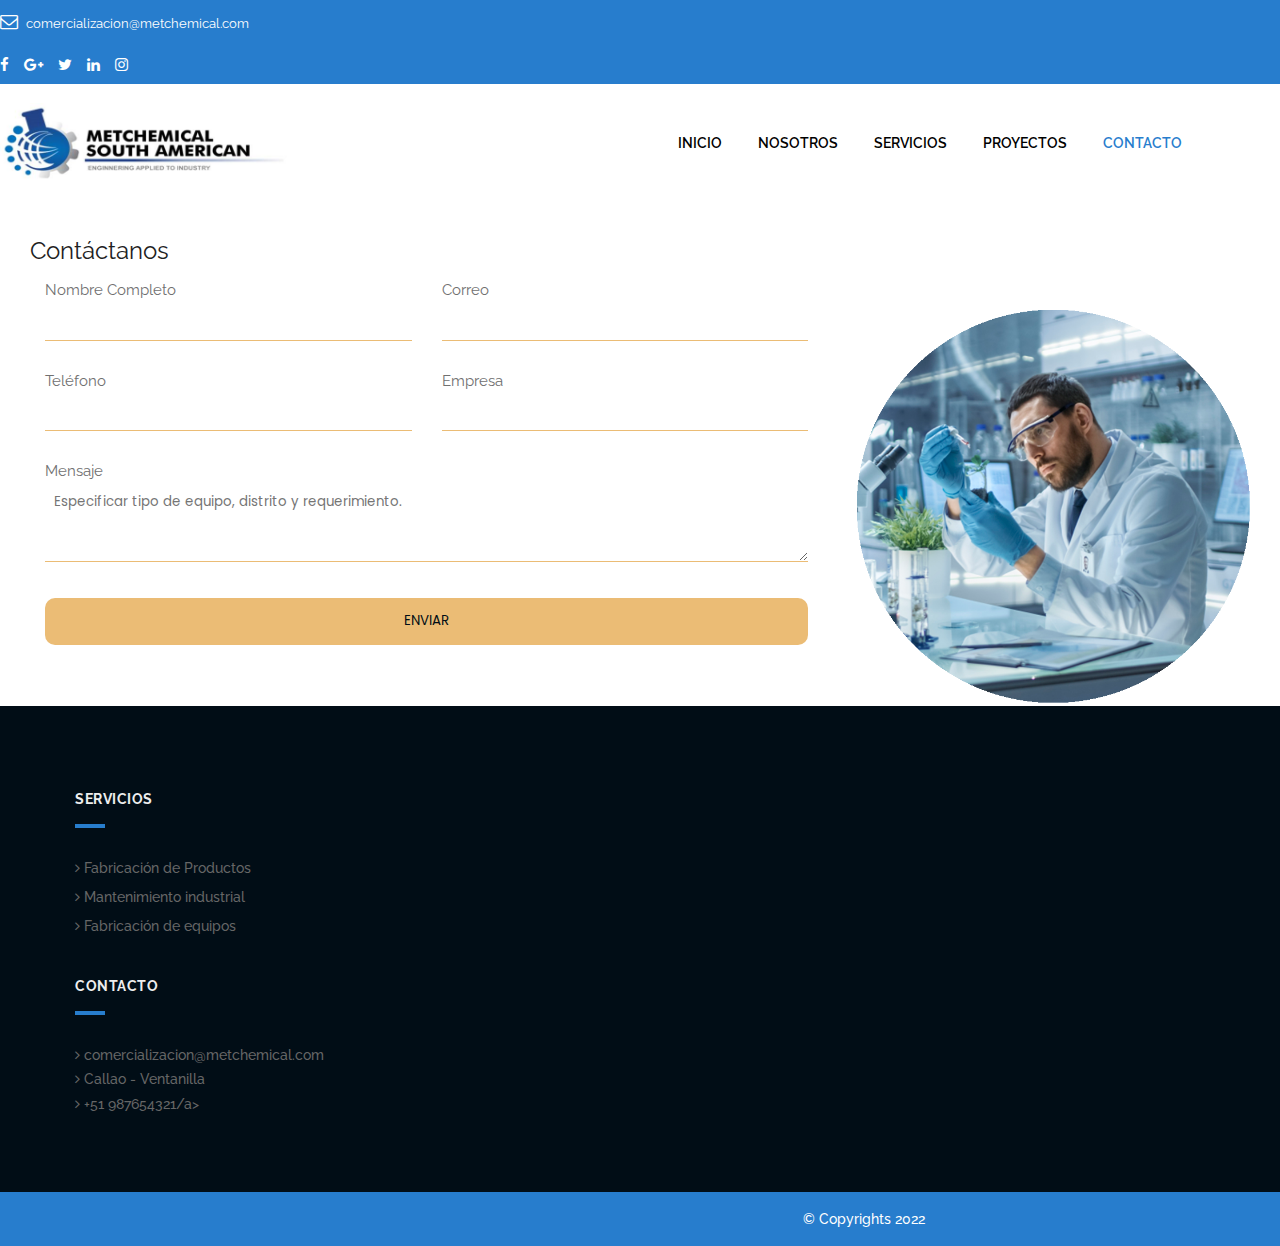
==== commit 25e5f6aa: "Subir 07032022" ====
--- a/contacto.html
+++ b/contacto.html
@@ -84,7 +84,7 @@
                     <div class="menu_side">
                         <div id="navbar_menu">
                             <ul class="first-ul">
-                                <li> <a class="active" href="index.html">Inicio</a>
+                                <li> <a  href="index.html">Inicio</a>
                                   <!-- <ul>
                                     <li><a href="it_home.html">It Home Page</a></li>
                                     <li><a href="it_home_dark.html">It Dark Home Page</a></li>
@@ -108,7 +108,7 @@
                                          <li><a href="it_checkout.html">Checkout</a></li>
                                      </ul>
                                  </li> -->
-                                 <li> <a href="#it_contact.html">Contacto</a></li>
+                                 <li> <a class="active" href="#it_contact.html">Contacto</a></li>
                             </ul>
                         </div>
                  </div>
@@ -155,77 +155,91 @@
            
         </div>
     </div>
-
     <footer class="footer_style_2">
-        <div class="container-fuild">
-          <div class="row">
-          
-            <div class="footer_blog">
-              <div class="row">
-                <div class="col-md-3">
-                  <ul class="social_icons">
-                    <li class="social-icon fb"><a href="#"><i class="fa fa-facebook" aria-hidden="true"></i></a></li>
-                    <li class="social-icon tw"><a href="#"><i class="fa fa-twitter" aria-hidden="true"></i></a></li>
-                    <li class="social-icon gp"><a href="#"><i class="fa fa-google-plus" aria-hidden="true"></i></a></li>
-                  </ul>
-                </div>
-                <div class="col-md-3">
-                  <div class="main-heading left_text">
-                    <h2>Servicios</h2>
-                  </div>
-                  <ul class="footer-menu">
-                    <li><a href="#it_data_recovery.html"><i class="fa fa-angle-right"></i> Fabricación de Productos</a></li>
-                    <li><a href="#it_computer_repair.html"><i class="fa fa-angle-right"></i> Mantenimiento industrial</a>
-                    </li>
-                    <li><a href="#it_mobile_service.html"><i class="fa fa-angle-right"></i> Fabricación de equipos </a></li>
-                    <!-- <li><a href="it_network_solution.html"><i class="fa fa-angle-right"></i> Network solutions</a></li>
-                    <li><a href="it_techn_support.html"><i class="fa fa-angle-right"></i> Technical support</a></li> -->
-                  </ul>
-                </div>
-                <div class="col-md-6">
-                  <div class="main-heading left_text">
-                    <h2>Contacto</h2>
-                  </div>
-                  <p><i class="fa fa-angle-right"></i>
-                    comercializacion@metchemical.com<br>
-                    <i class="fa fa-angle-right"></i> Callao - Ventanilla<br>
-                    <span style="font-size:18px;"><a href="tel:+9876543210"><i class="fa fa-angle-right"></i> +51
-                        987654321/a></span>
-                  </p>
-                
-                </div>
+      <div class="container-fuild">
+        <div class="row">
+    
+          <div class="footer_blog">
+            <div class="row">
+              <!-- <div class="col-md-6">
+                <div class="main-heading left_text">
+                  <h2>It Next Theme</h2>
+                </div>
+                <p>Tincidunt elit magnis nulla facilisis. Dolor sagittis maecenas. Sapien nunc amet ultrices, dolores sit
+                  ipsum velit purus aliquet, massa fringilla leo orci.</p>
+                <ul class="social_icons">
+                  <li class="social-icon fb"><a href="#"><i class="fa fa-facebook" aria-hidden="true"></i></a></li>
+                  <li class="social-icon tw"><a href="#"><i class="fa fa-twitter" aria-hidden="true"></i></a></li>
+                  <li class="social-icon gp"><a href="#"><i class="fa fa-google-plus" aria-hidden="true"></i></a></li>
+                </ul>
+              </div> -->
+              <!-- <div class="col-md-6">
+                <div class="main-heading left_text">
+                  <h2>Additional links</h2>
+                </div>
+                <ul class="footer-menu">
+                  <li><a href="it_about.html"><i class="fa fa-angle-right"></i> About us</a></li>
+                  <li><a href="it_term_condition.html"><i class="fa fa-angle-right"></i> Terms and conditions</a></li>
+                  <li><a href="it_privacy_policy.html"><i class="fa fa-angle-right"></i> Privacy policy</a></li>
+                  <li><a href="it_news.html"><i class="fa fa-angle-right"></i> News</a></li>
+                  <li><a href="it_contact.html"><i class="fa fa-angle-right"></i> Contact us</a></li>
+                </ul>
+              </div> -->
+              <div class="col-md-6">
+                <div class="main-heading left_text">
+                  <h2>Servicios</h2>
+                </div>
+                <ul class="footer-menu">
+                  <li><a href="#it_data_recovery.html"><i class="fa fa-angle-right"></i> Fabricación de Productos</a></li>
+                  <li><a href="#it_computer_repair.html"><i class="fa fa-angle-right"></i> Mantenimiento industrial</a>
+                  </li>
+                  <li><a href="#it_mobile_service.html"><i class="fa fa-angle-right"></i> Fabricación de equipos </a></li>
+                  <!-- <li><a href="it_network_solution.html"><i class="fa fa-angle-right"></i> Network solutions</a></li>
+                  <li><a href="it_techn_support.html"><i class="fa fa-angle-right"></i> Technical support</a></li> -->
+                </ul>
+              </div>
+              <div class="col-md-6">
+                <div class="main-heading left_text">
+                  <h2>Contacto</h2>
+                </div>
+                <p><i class="fa fa-angle-right"></i>
+                  comercializacion@metchemical.com<br>
+                  <i class="fa fa-angle-right"></i> Callao - Ventanilla<br>
+                  <span style="font-size:18px;"><a href="tel:+9876543210"><i class="fa fa-angle-right"></i> +51
+                      987654321/a></span>
+                </p>
+             
               </div>
             </div>
-            <div class="cprt">
-              <p>© Copyrights 2022 </p>
-            </div>
+          </div>
+          <div class="cprt">
+            <p>© Copyrights 2022 </p>
           </div>
         </div>
-      </footer>
-      <!-- end footer -->
-  
-      <script src="js/jquery.min.js"></script>
-  <script src="js/bootstrap.min.js"></script>
-  <!-- menu js -->
-  <script src="js/menumaker.js"></script>
-  <!-- wow animation -->
-  <script src="js/wow.js"></script>
-  <!-- custom js -->
-  <script src="js/custom.js"></script>
-  <!-- revolution js files -->
-  <script src="revolution/js/jquery.themepunch.tools.min.js"></script>
-  <script src="revolution/js/jquery.themepunch.revolution.min.js"></script>
-  <script src="revolution/js/extensions/revolution.extension.actions.min.js"></script>
-  <script src="revolution/js/extensions/revolution.extension.carousel.min.js"></script>
-  <script src="revolution/js/extensions/revolution.extension.kenburn.min.js"></script>
-  <script src="revolution/js/extensions/revolution.extension.layeranimation.min.js"></script>
-  <script src="revolution/js/extensions/revolution.extension.migration.min.js"></script>
-  <script src="revolution/js/extensions/revolution.extension.navigation.min.js"></script>
-  <script src="revolution/js/extensions/revolution.extension.parallax.min.js"></script>
-  <script src="revolution/js/extensions/revolution.extension.slideanims.min.js"></script>
-  <script src="revolution/js/extensions/revolution.extension.video.min.js"></script>
-  
-
-
+      </div>
+    </footer>
+    <!-- end footer -->
+    <!-- js section -->
+    <script src="js/jquery.min.js"></script>
+    <script src="js/bootstrap.min.js"></script>
+    <!-- menu js -->
+    <script src="js/menumaker.js"></script>
+    <!-- wow animation -->
+    <script src="js/wow.js"></script>
+    <!-- custom js -->
+    <script src="js/custom.js"></script>
+    <!-- revolution js files -->
+    <script src="revolution/js/jquery.themepunch.tools.min.js"></script>
+    <script src="revolution/js/jquery.themepunch.revolution.min.js"></script>
+    <script src="revolution/js/extensions/revolution.extension.actions.min.js"></script>
+    <script src="revolution/js/extensions/revolution.extension.carousel.min.js"></script>
+    <script src="revolution/js/extensions/revolution.extension.kenburn.min.js"></script>
+    <script src="revolution/js/extensions/revolution.extension.layeranimation.min.js"></script>
+    <script src="revolution/js/extensions/revolution.extension.migration.min.js"></script>
+    <script src="revolution/js/extensions/revolution.extension.navigation.min.js"></script>
+    <script src="revolution/js/extensions/revolution.extension.parallax.min.js"></script>
+    <script src="revolution/js/extensions/revolution.extension.slideanims.min.js"></script>
+    <script src="revolution/js/extensions/revolution.extension.video.min.js"></script>
+    
 </body>
 </html>--- a/css/styles.css
+++ b/css/styles.css
@@ -72,7 +72,22 @@
     background: #F9F9F9;
 }
 
-/**************************************************/
+
+
+/***********************HOME*************************************/
+
+.img-size{
+    margin-top: -100px;
+    width: 300px;
+    height: 300px;
+}
+
+
+
+
+
+
+/*************************NOSOTROS*************************/
 
 .cover{
     width: 100%; 
@@ -100,6 +115,11 @@
 .circle-img{
     width:100%;
     margin-top: -200px;
+}
+
+
+.circle{
+    border-radius: 50%;
 }
 
 
--- a/css/style.css
+++ b/css/style.css
@@ -3478,7 +3478,7 @@
 
 .gross_layout::after {
 	position: absolute;
-	background: url(../images/it_service/dark_bg_img.png);
+	background: url(../images/Servicios/Servicio\ 1Img.jpg);
 	width: 35%;
 	height: 100%;
 	right: 0;
@@ -3490,7 +3490,7 @@
 
 .gross_layout::before {
 	position: absolute;
-	background: rgba(10, 139, 199, 0.8);
+	background: rgba(149, 203, 240, 0.8);
 	width: 35%;
 	height: 100%;
 	right: 0;
@@ -3611,10 +3611,22 @@
 }
 
 .inner_banner_section {
-	background: url('../images/it_service/inner_page_banner.jpg');
+	background: url('../images/Servicios/soldador.png');
 	min-height: 245px;
 	background-size: cover;
 	background-position: center center;
+}
+
+.inner_banner_sectionNosotros {
+	background: url('../images/Nosotros/nosotros_Banner.jpg');
+	min-height: 245px;
+	background-size: cover;
+	background-position: center center;
+}
+
+.link_Home {
+	font-weight:  bold;
+	color: #eabe12;
 }
 
 .cleaning .inner_banner_section {
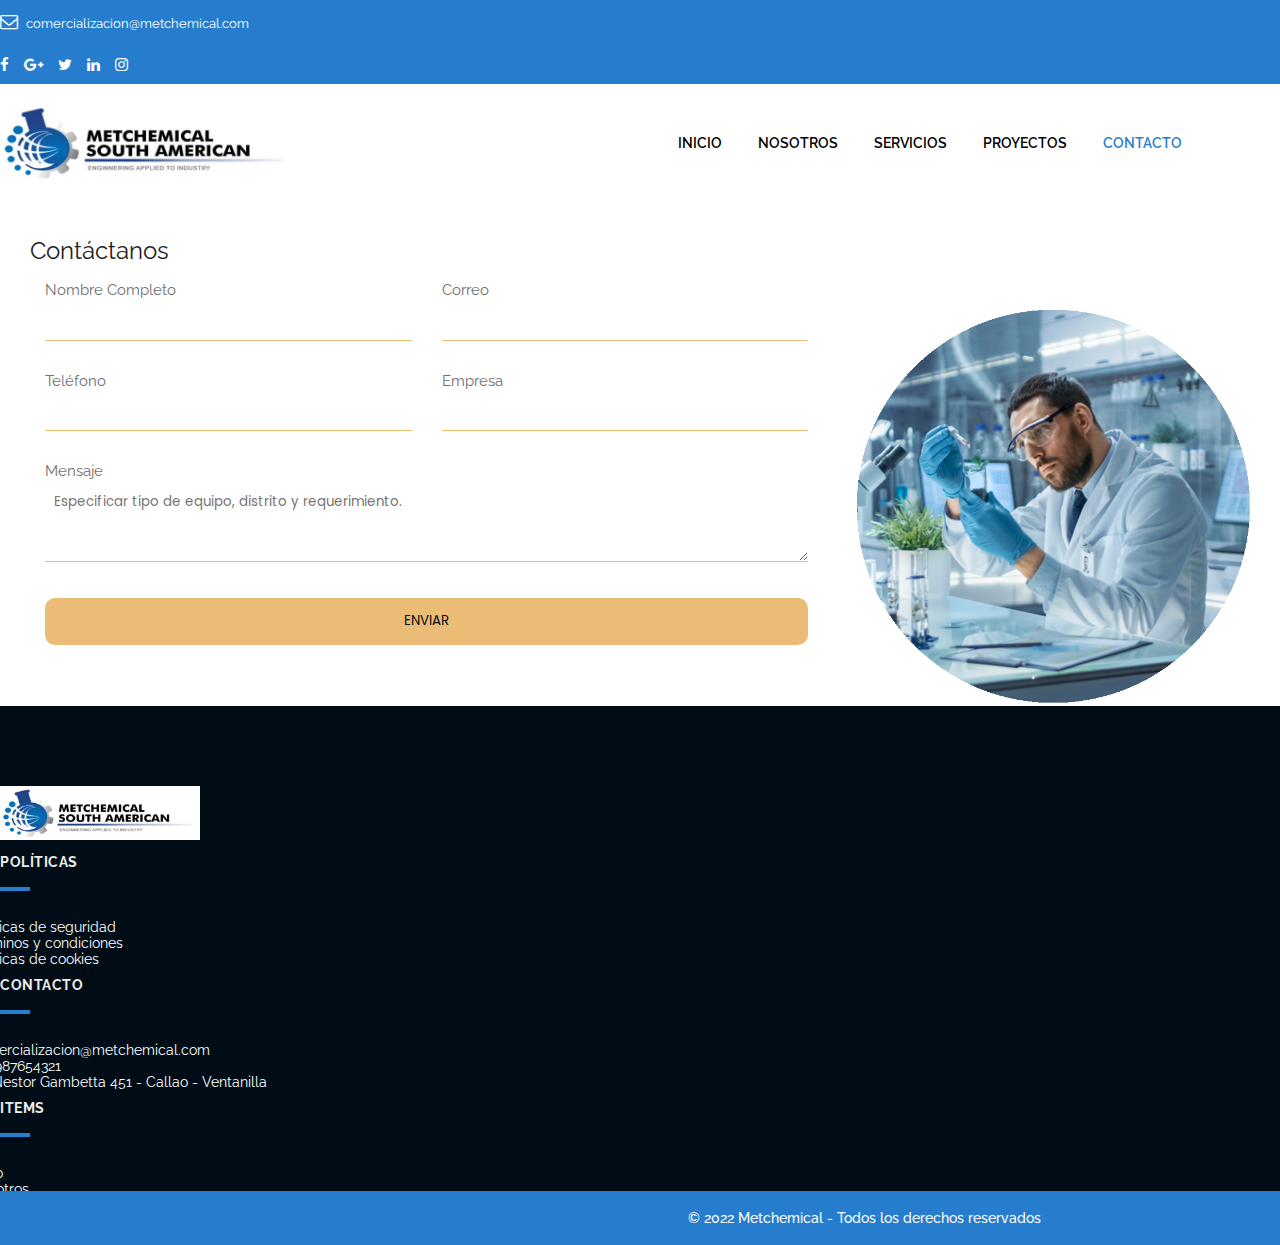
==== commit 066eebf6: "ff" ====
--- a/contacto.html
+++ b/contacto.html
@@ -155,66 +155,55 @@
            
         </div>
     </div>
+   
+
     <footer class="footer_style_2">
-      <div class="container-fuild">
-        <div class="row">
-    
-          <div class="footer_blog">
-            <div class="row">
-              <!-- <div class="col-md-6">
-                <div class="main-heading left_text">
-                  <h2>It Next Theme</h2>
-                </div>
-                <p>Tincidunt elit magnis nulla facilisis. Dolor sagittis maecenas. Sapien nunc amet ultrices, dolores sit
-                  ipsum velit purus aliquet, massa fringilla leo orci.</p>
-                <ul class="social_icons">
-                  <li class="social-icon fb"><a href="#"><i class="fa fa-facebook" aria-hidden="true"></i></a></li>
-                  <li class="social-icon tw"><a href="#"><i class="fa fa-twitter" aria-hidden="true"></i></a></li>
-                  <li class="social-icon gp"><a href="#"><i class="fa fa-google-plus" aria-hidden="true"></i></a></li>
-                </ul>
-              </div> -->
-              <!-- <div class="col-md-6">
-                <div class="main-heading left_text">
-                  <h2>Additional links</h2>
-                </div>
-                <ul class="footer-menu">
-                  <li><a href="it_about.html"><i class="fa fa-angle-right"></i> About us</a></li>
-                  <li><a href="it_term_condition.html"><i class="fa fa-angle-right"></i> Terms and conditions</a></li>
-                  <li><a href="it_privacy_policy.html"><i class="fa fa-angle-right"></i> Privacy policy</a></li>
-                  <li><a href="it_news.html"><i class="fa fa-angle-right"></i> News</a></li>
-                  <li><a href="it_contact.html"><i class="fa fa-angle-right"></i> Contact us</a></li>
-                </ul>
-              </div> -->
-              <div class="col-md-6">
-                <div class="main-heading left_text">
-                  <h2>Servicios</h2>
-                </div>
-                <ul class="footer-menu">
-                  <li><a href="#it_data_recovery.html"><i class="fa fa-angle-right"></i> Fabricación de Productos</a></li>
-                  <li><a href="#it_computer_repair.html"><i class="fa fa-angle-right"></i> Mantenimiento industrial</a>
-                  </li>
-                  <li><a href="#it_mobile_service.html"><i class="fa fa-angle-right"></i> Fabricación de equipos </a></li>
-                  <!-- <li><a href="it_network_solution.html"><i class="fa fa-angle-right"></i> Network solutions</a></li>
-                  <li><a href="it_techn_support.html"><i class="fa fa-angle-right"></i> Technical support</a></li> -->
-                </ul>
-              </div>
-              <div class="col-md-6">
-                <div class="main-heading left_text">
-                  <h2>Contacto</h2>
-                </div>
-                <p><i class="fa fa-angle-right"></i>
-                  comercializacion@metchemical.com<br>
-                  <i class="fa fa-angle-right"></i> Callao - Ventanilla<br>
-                  <span style="font-size:18px;"><a href="tel:+9876543210"><i class="fa fa-angle-right"></i> +51
-                      987654321/a></span>
-                </p>
-             
-              </div>
+      <div class="container">
+        <div class="row padding-top-l">
+          <div class="col-sm-3">
+            <img class="logo-pie" src="images/logos/it_logo.png" alt="logo" />
+          </div>
+          
+          <div class="col-sm-3">
+            <div class="main-heading text-left">
+              <h2>Políticas</h2>
             </div>
-          </div>
-          <div class="cprt">
-            <p>© Copyrights 2022 </p>
-          </div>
+            <ul>
+              <li class="li_style"><a class="text-color1" href="#">Políticas de seguridad</a></li>
+              <li class="li_style"><a class="text-color1" href="#">Términos y condiciones</a></li>
+              <li class="li_style"><a class="text-color1" href="#">Políticas de cookies</a></li>
+            </ul>
+          </div>
+
+
+
+          <div class="col-sm-4">
+            <div class="main-heading text-left">
+              <h2>Contacto</h2>
+            </div>
+            <ul>
+              <li class="li_style"><a href="#">comercializacion@metchemical.com</a></li>
+              <li class="li_style"><a href="#">+51 987654321</a></li>
+              <li class="li_style"><a href="#">Av. Nestor Gambetta 451 - Callao - Ventanilla</a></li>
+            </ul>
+          </div>
+
+          <div class="col-sm-2">
+            <div class="main-heading text-left ">
+              <h2>Items</h2>
+            </div>
+            <ul>
+              <li class="li_style"><a href="#">Inicio</a></li>
+              <li class="li_style"><a href="#">Nosotros</a></li>
+              <li class="li_style"><a href="#">Servicios</a></li>
+              <li class="li_style"><a href="#">Proyectos</a></li>
+              <li class="li_style"><a href="#">Contacto</a></li>
+            </ul>
+          </div>
+          
+        </div>
+        <div class="cprt">
+          <p>© 2022 Metchemical - Todos los derechos reservados </p>
         </div>
       </div>
     </footer>
--- a/css/styles.css
+++ b/css/styles.css
@@ -29,11 +29,14 @@
 }
 
 
-.padding-bottom-Xl{
+.padding-bottom-xl{
     padding-bottom: 120px;
 }
 
-
+.padding-all{
+    padding: 20px;
+    text-align: center;
+}
 
 
 .color1{
@@ -71,7 +74,6 @@
 .color9{
     background: #F9F9F9;
 }
-
 
 
 /***********************HOME*************************************/
@@ -81,6 +83,42 @@
     width: 300px;
     height: 300px;
 }
+
+
+.customer-cl{
+    margin-right: 20px;
+    height:80px;
+    border-radius: 10px;
+    color: #010D16;
+    border: 1px solid #E9E9E9;
+}
+
+.customer-cl:hover{
+    box-shadow: 3px 7px #F9F9F9;
+    color: #010D16;
+}
+
+
+
+/***********************PIE DE PAGINA*****************************/
+
+.logo-pie{
+    width: 200px;
+}
+
+footer a{
+    color: white;
+}
+
+footer a:hover{
+    color: #17a5e9;
+}
+
+.li_style{
+    margin-left: -30px;
+    font-size: 14px;
+}
+
 
 
 
@@ -206,7 +244,7 @@
     height: 50px;
     border-radius: 10px;
     line-height: 42px;
-    color: #010D16;
+    color: white;
     font-weight: bold;
     cursor: pointer;
 }
@@ -254,8 +292,8 @@
     animation-fill-mode: both;
     -webkit-animation-timing-function: linear;
     animation-timing-function: linear;
-    animation-iteration-count: 0.5s;
-    -webkit-animation-iteration-count: 0.5s;
+    animation-iteration-count: 5s;
+    -webkit-animation-iteration-count: 3s;
   } 
   
   @-webkit-keyframes bounce {
